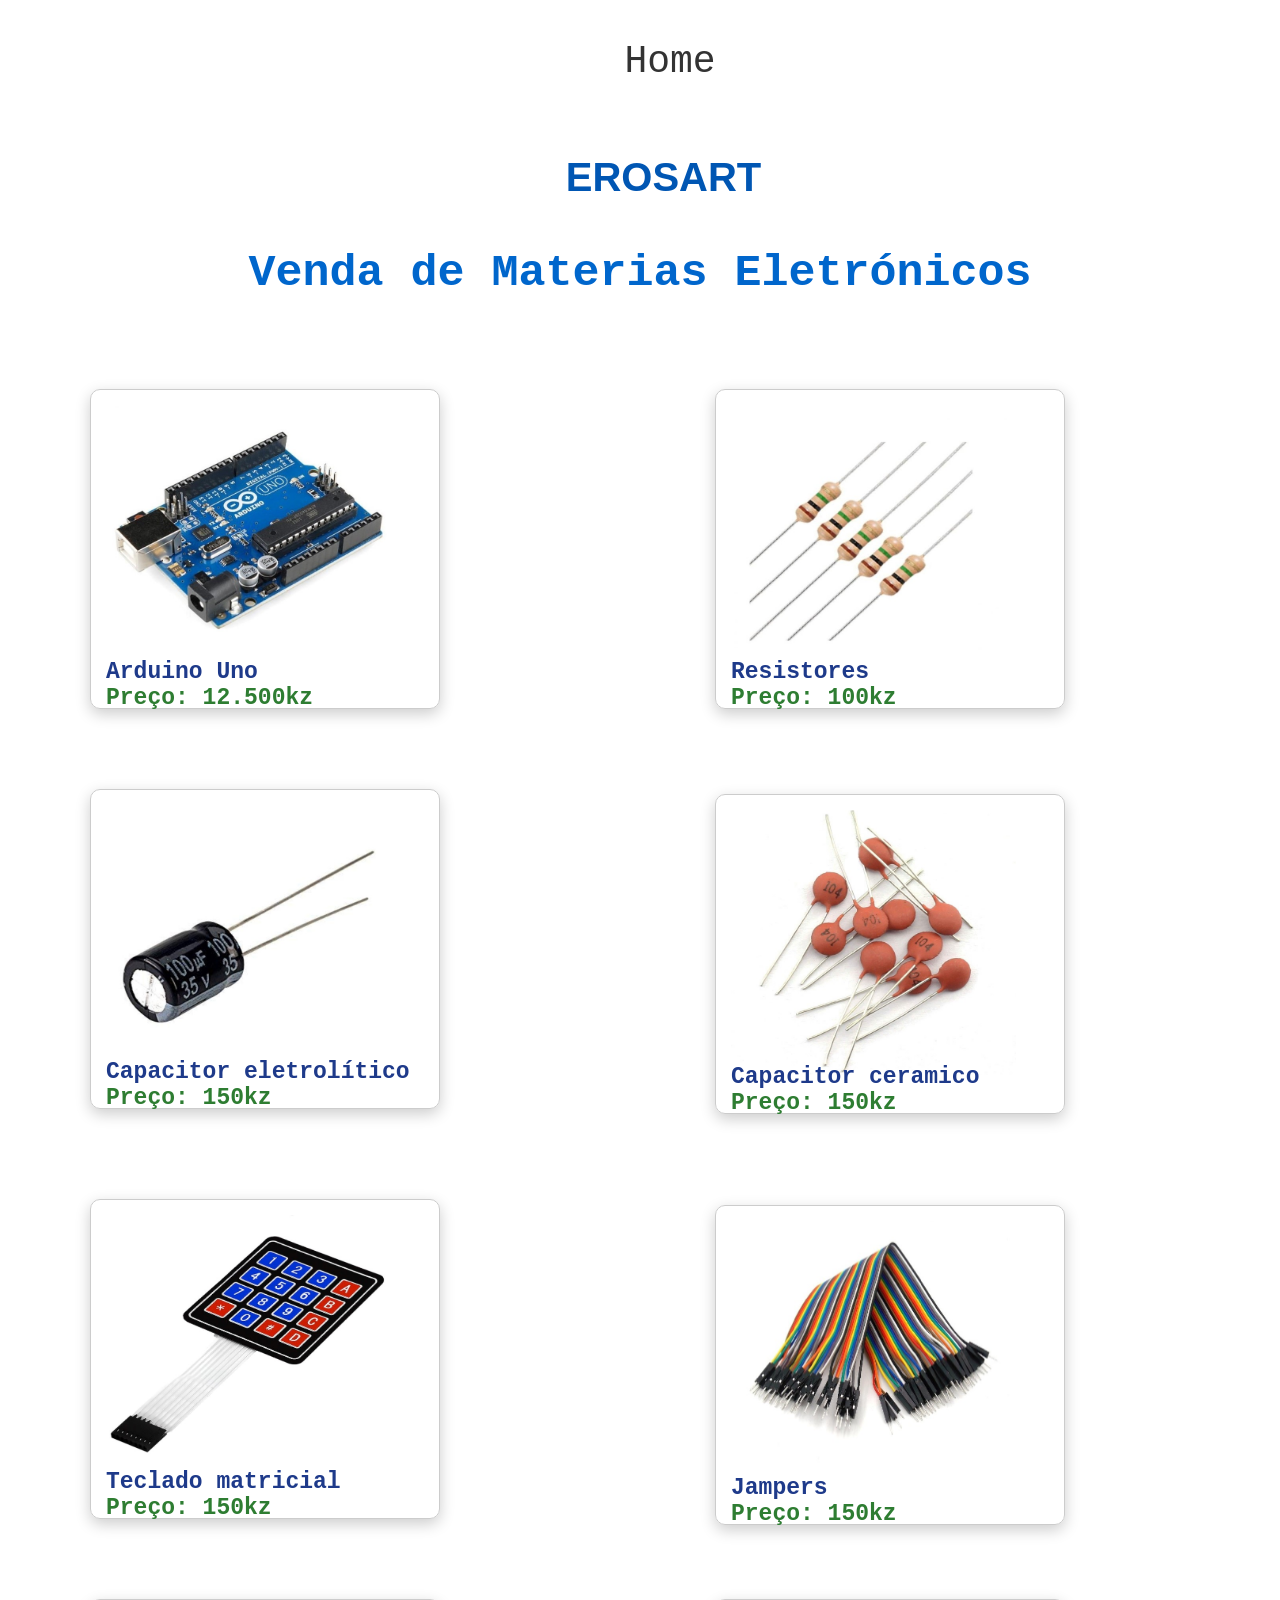
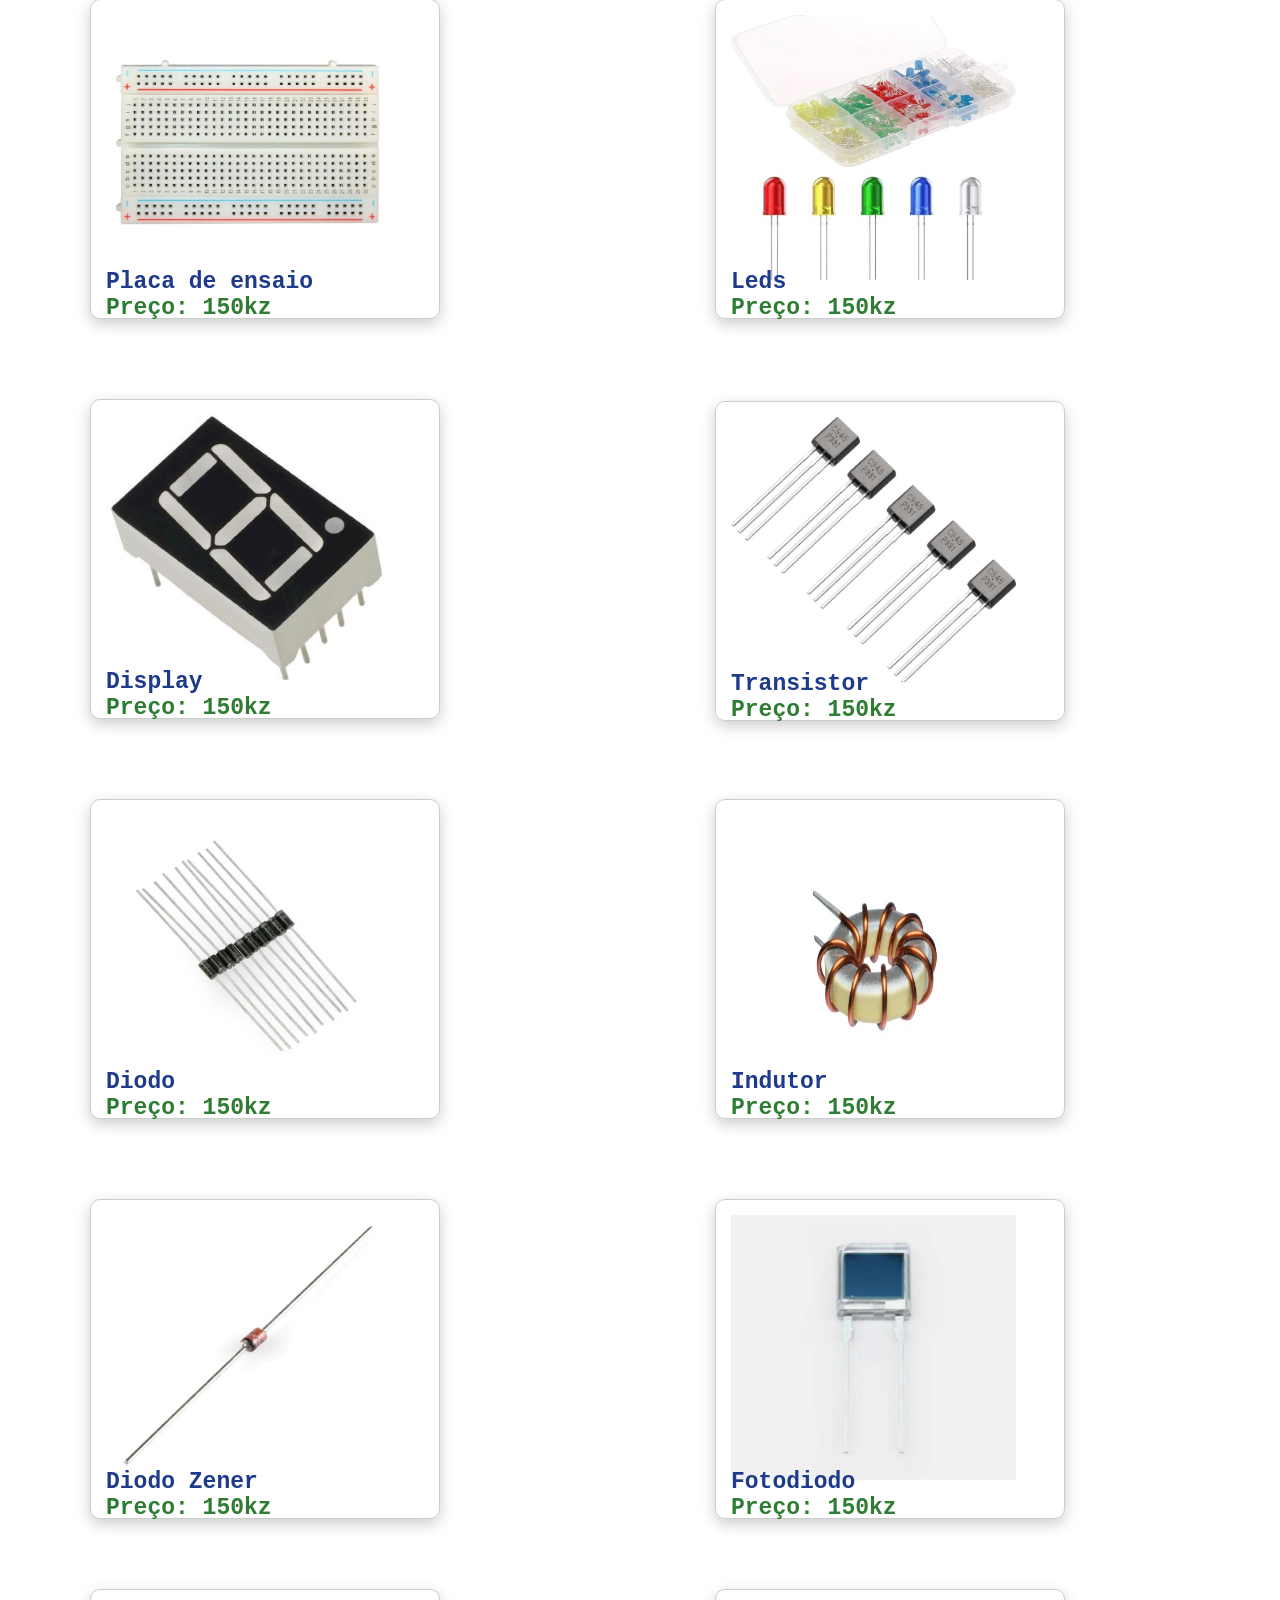
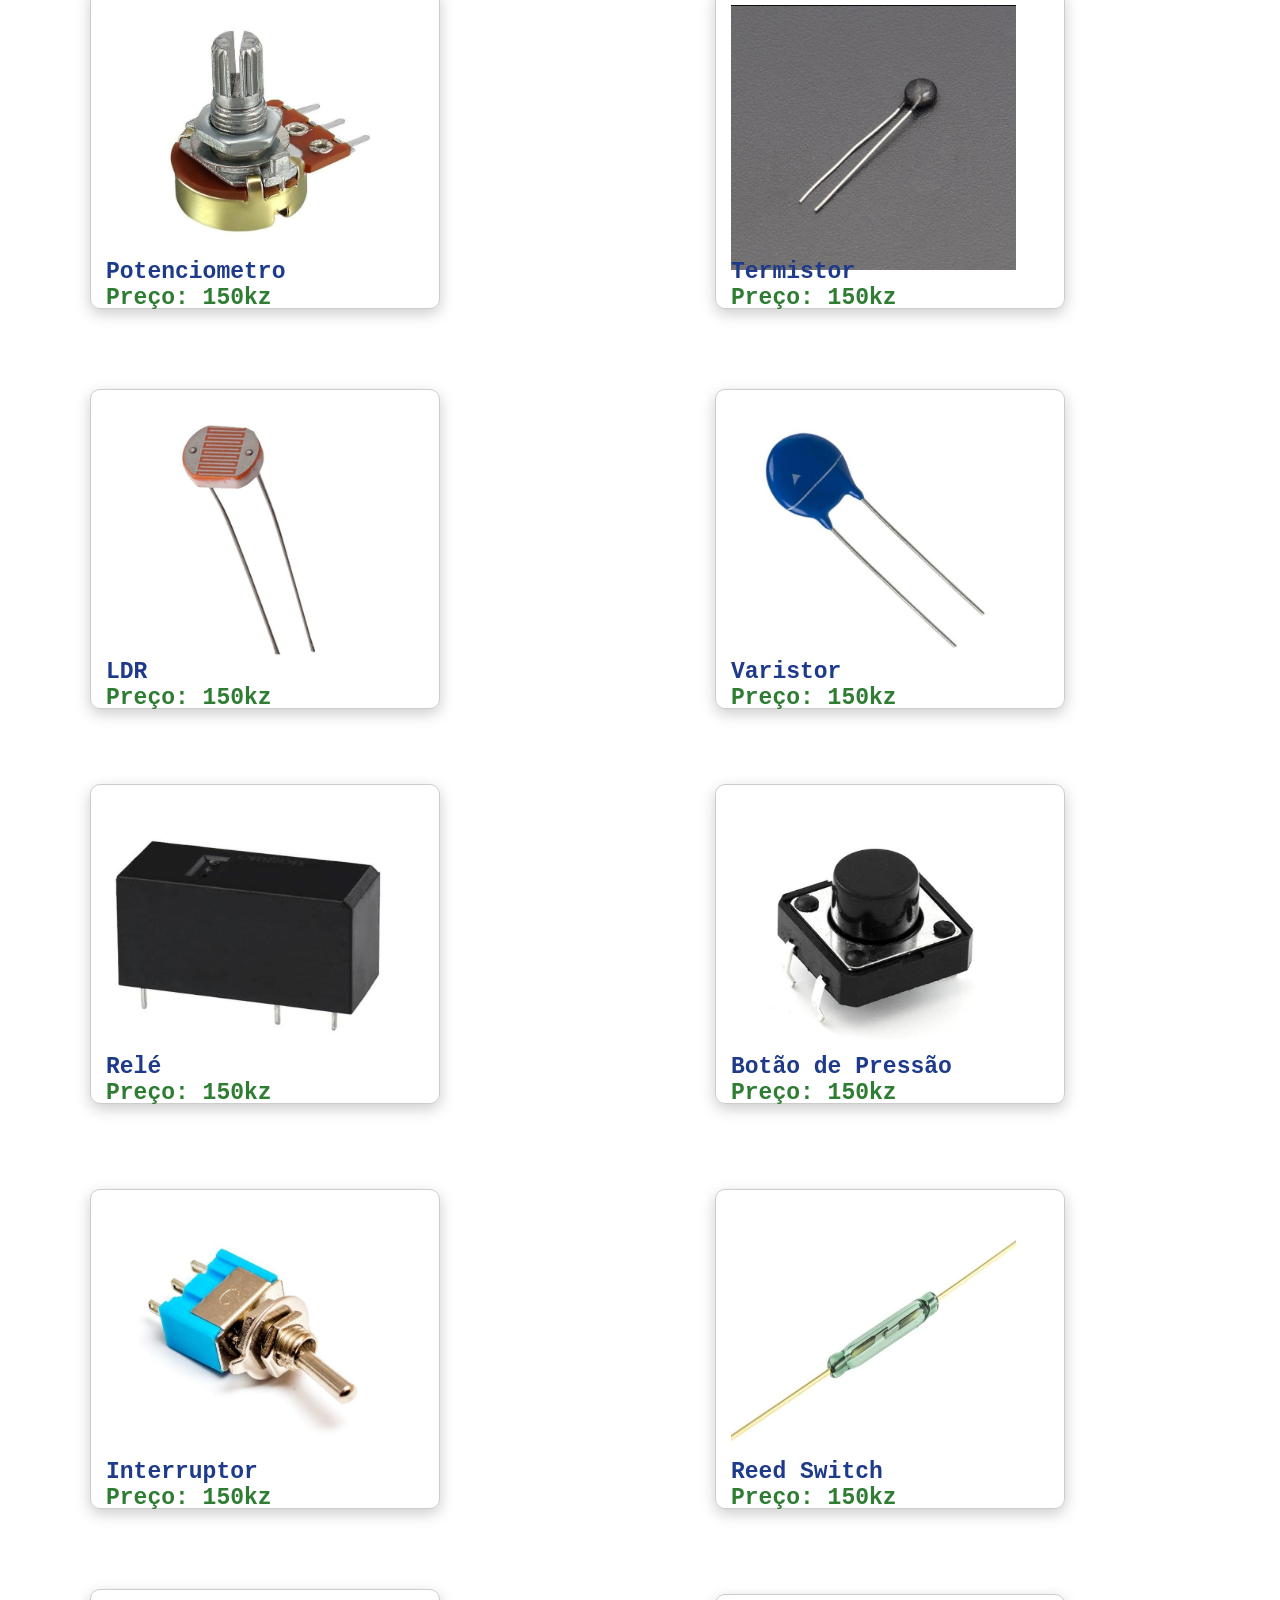
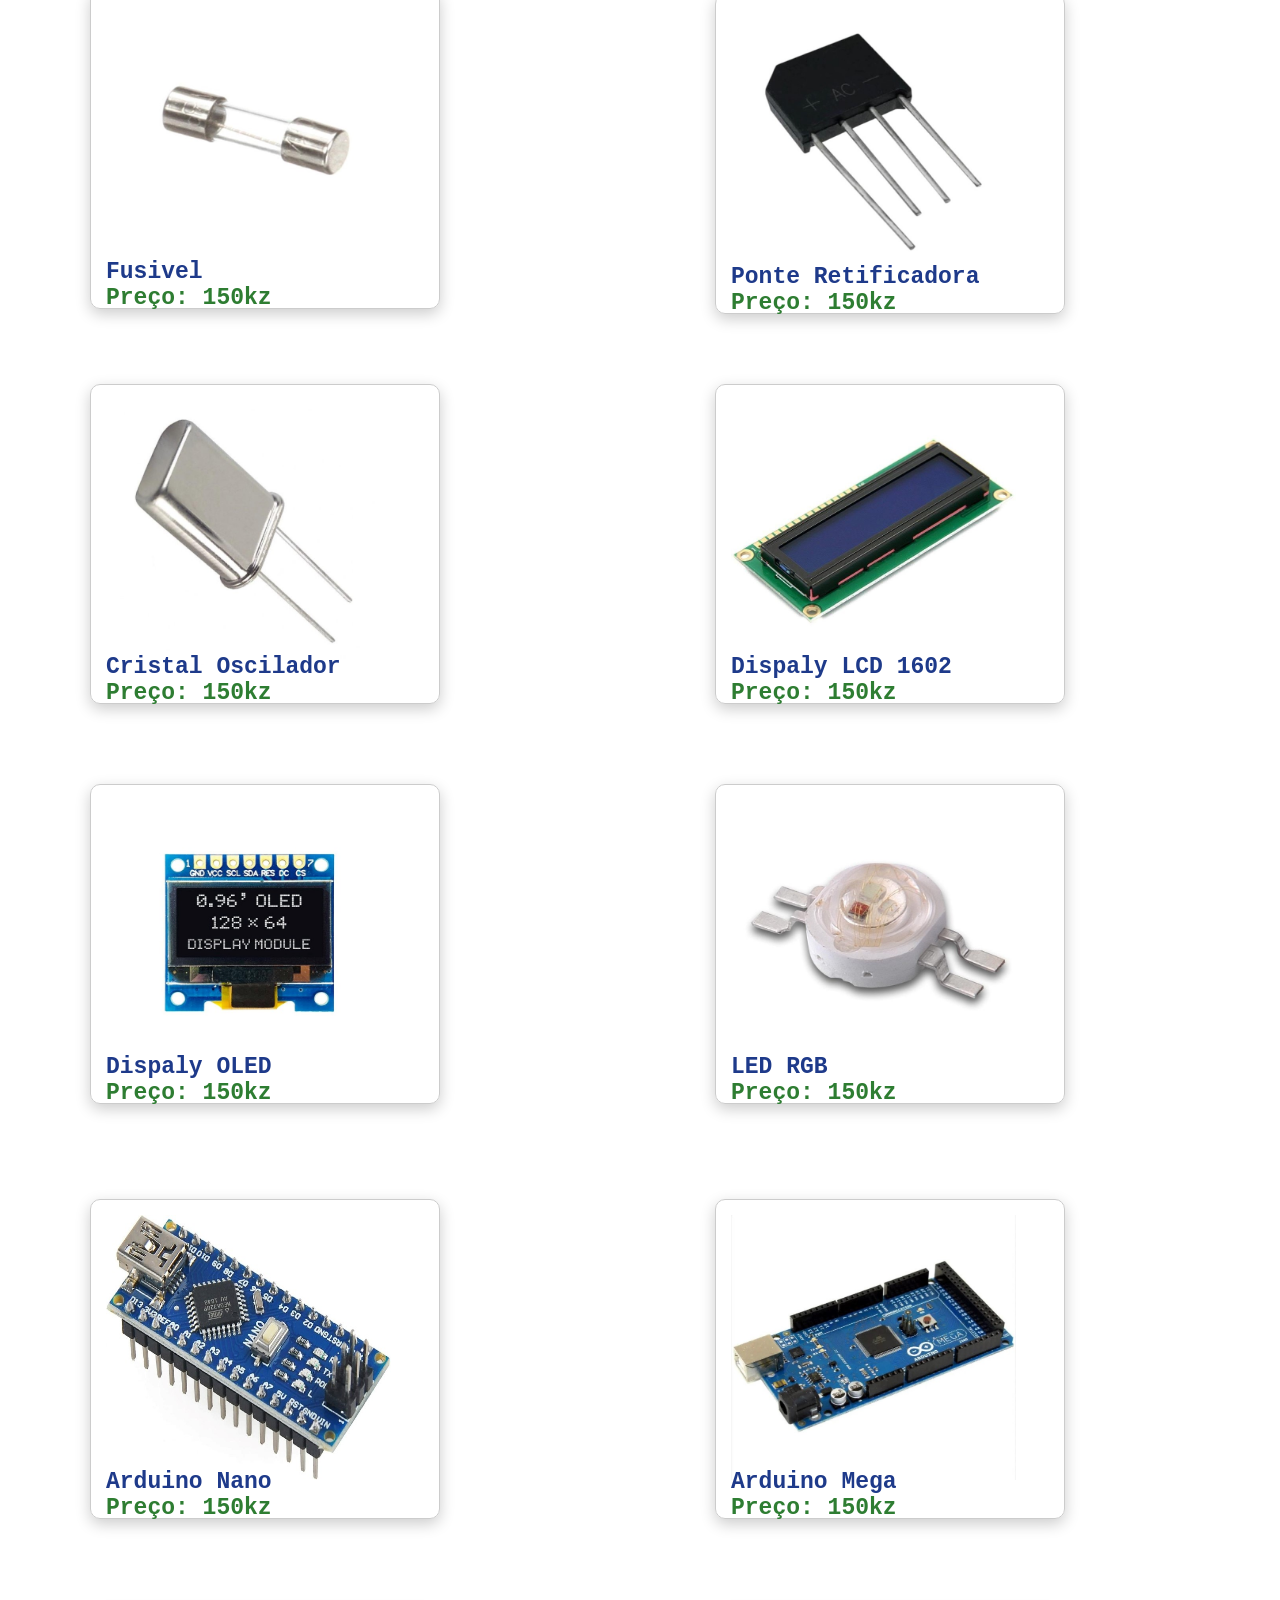
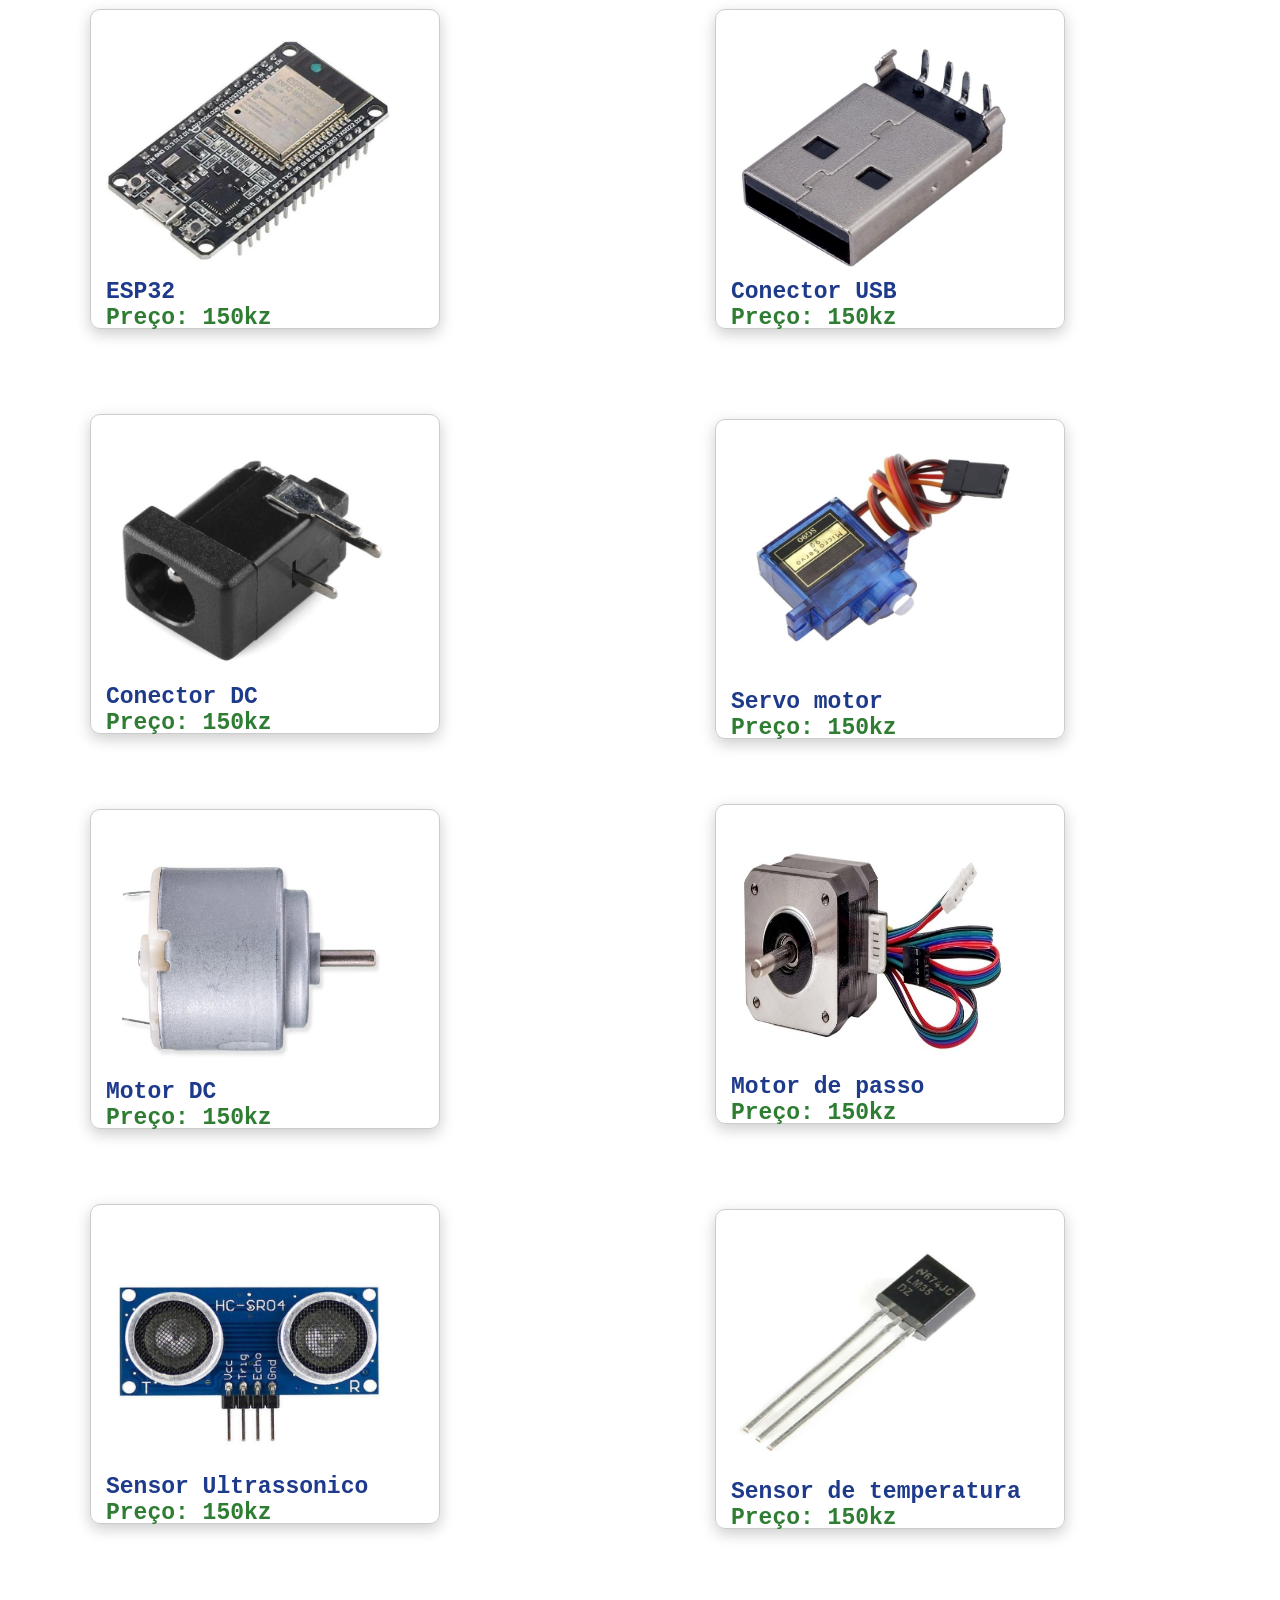
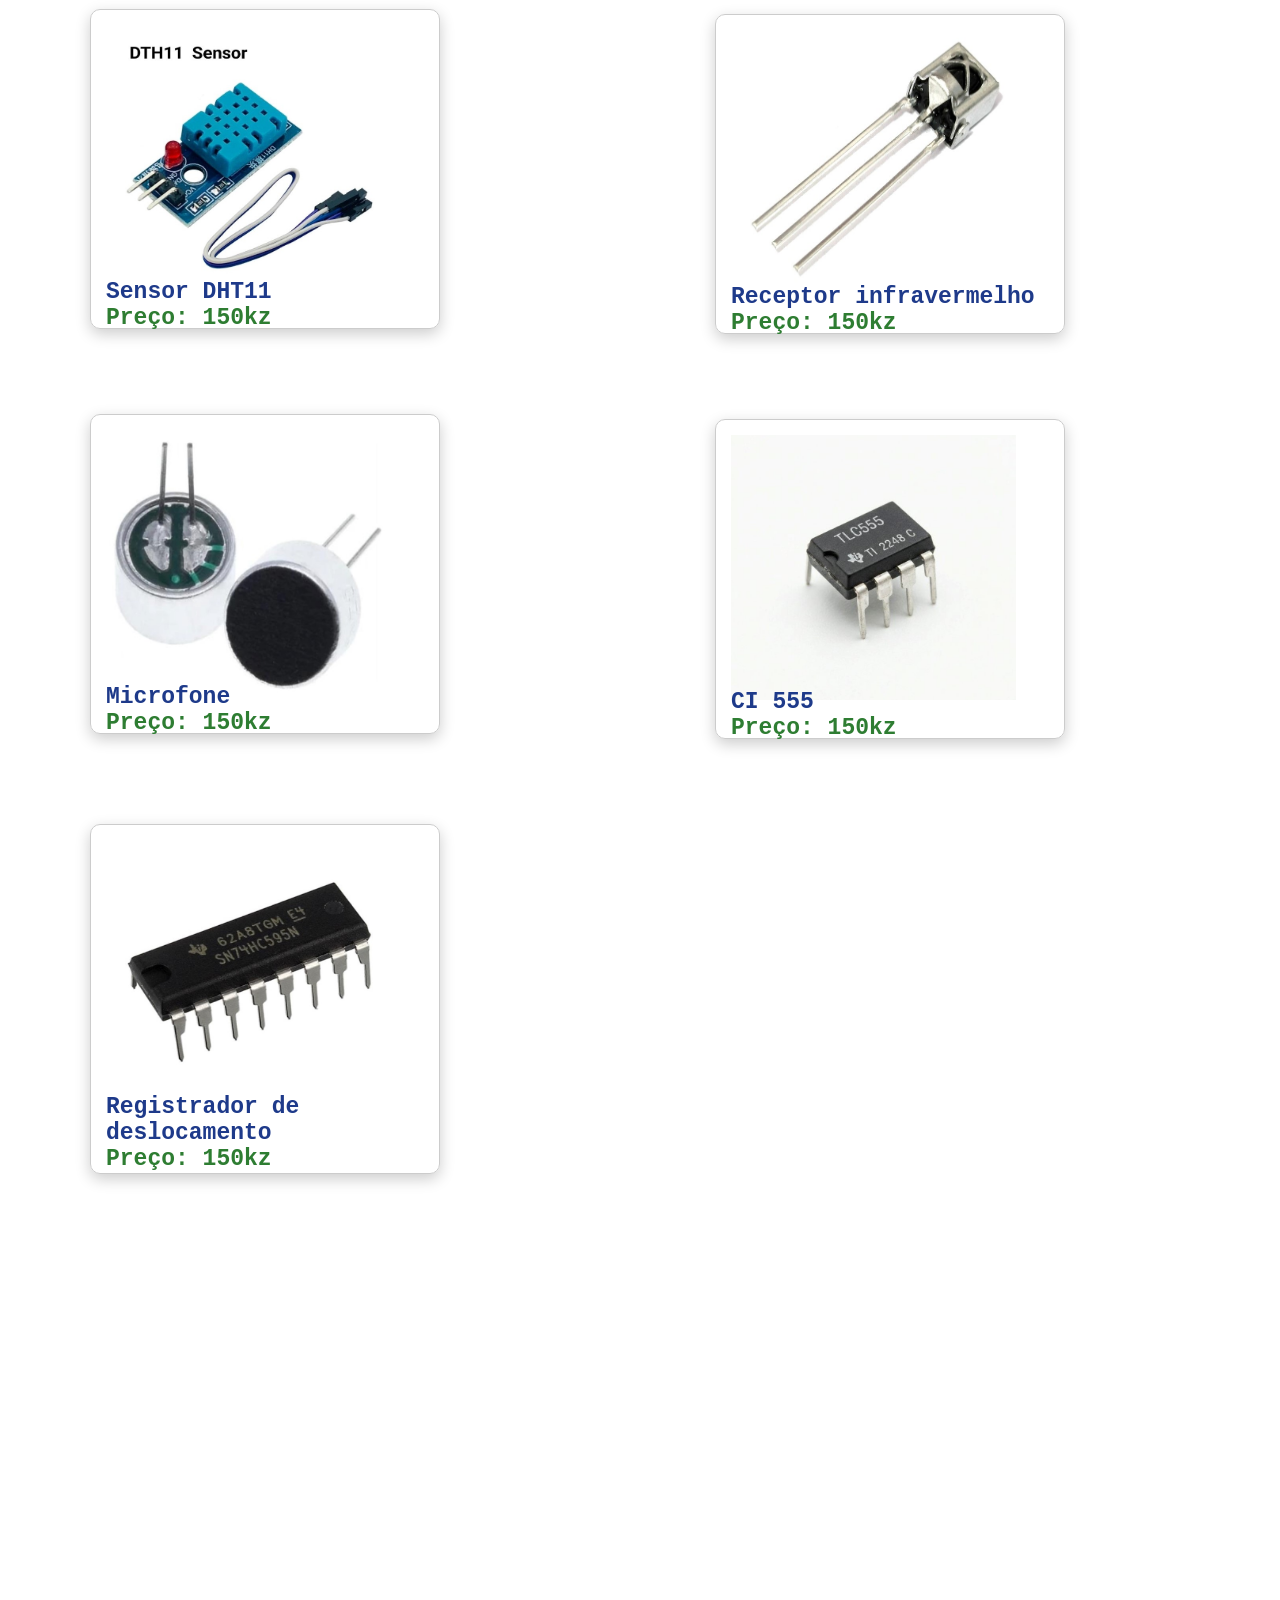
==== produtos.html @ 7e370833 "Add files via upload" ====
<!DOCTYPE html>
<html lang="pt">
<head>
    <meta charset="UTF-8">
    <meta name="nome" content="empresa Erosart">
    <link rel="stylesheet" href="style.css">
    <title>Erosart</title>
</head>

<body class="materias">

    <div class="navegador">
        <a href="index.html">Home</a>
    </div>
    
     <h3 class="empresa">EROSART</h3>

    <h3 class="representar">Venda de Materias Eletrónicos</h3>

<div class="card1">
    <img class="imagem1" src="arduino uno.jpg" alt="arduino">
    <h3 class="texto1">Arduino Uno</h3>
    <p>Preço: 12.500kz</p>
</div>

<div class="card2">
    <img class="imagem2" src="resistores.jpg" alt="arduino">
    <h3 class="texto2">Resistores</h3>
    <p>Preço: 100kz</p>
</div>

<div class="card3">
    <img class="imagem3" src="capacitor eletrolitico.jpg" alt="arduino">
    <h3 class="texto3">Capacitor eletrolítico</h3>
    <p>Preço: 150kz</p>
</div>

<div class="card4">
    <img class="imagem4" src="capacitor ceramico.jpg" alt="arduino">
    <h3 class="texto4">Capacitor ceramico</h3>
    <p>Preço: 150kz</p>
</div>

<div class="card5">
    <img class="imagem5" src="teclado.jpg" alt="teclado matricial">
    <h3 class="texto5">Teclado matricial</h3>
    <p>Preço: 150kz</p>
</div>

<div class="card6">
    <img class="imagem6" src="jampers.jpg" alt="Jampers">
    <h3 class="texto6">Jampers</h3>
    <p>Preço: 150kz</p>
</div>

<div class="card7">
    <img class="imagem7" src="placa de ensaio.jpg" alt="placa de ensaio">
    <h3 class="texto7">Placa de ensaio</h3>
    <p>Preço: 150kz</p>
</div>

<div class="card8">
    <img class="imagem8" src="leds.jpg" alt="leds">
    <h3 class="texto8">Leds</h3>
    <p>Preço: 150kz</p>
</div>

<div class="card9">
    <img class="imagem9" src="display.jpg" alt="display">
    <h3 class="texto9">Display</h3>
    <p>Preço: 150kz</p>
</div>

<div class="card10">
    <img class="imagem10" src="transistores.jpg" alt="transistor">
    <h3 class="texto10">Transistor</h3>
    <p>Preço: 150kz</p>
</div>

<div class="card11">
    <img class="imagem11" src="diodo.jpg" alt="diodo">
    <h3 class="texto11">Diodo</h3>
    <p>Preço: 150kz</p>
</div>

<div class="card12">
    <img class="imagem12" src="indutor.jpg" alt="indutor">
    <h3 class="texto12">Indutor</h3>
    <p>Preço: 150kz</p>
</div>

<div class="card13">
    <img class="imagem13" src="diodo zenner.jpg" alt="diodo zener">
    <h3 class="texto13">Diodo Zener</h3>
    <p>Preço: 150kz</p>
</div>

<div class="card14">
    <img class="imagem14" src="fotodiodo.jpg" alt="fotodiodo">
    <h3 class="texto14">Fotodiodo</h3>
    <p>Preço: 150kz</p>
</div>

<div class="card15">
    <img class="imagem15" src="potenciometro.jpg" alt="potenciometro">
    <h3 class="texto15">Potenciometro</h3>
    <p>Preço: 150kz</p>
</div>

<div class="card16">
    <img class="imagem16" src="termistor.jpg" alt="termistor">
    <h3 class="texto16">Termistor</h3>
    <p>Preço: 150kz</p>
</div>

<div class="card17">
    <img class="imagem17" src="ldr.jpg" alt="ldr">
    <h3 class="texto17">LDR</h3>
    <p>Preço: 150kz</p>
</div>

<div class="card18">
    <img class="imagem18" src="varistor.jpg" alt="varistor">
    <h3 class="texto18">Varistor</h3>
    <p>Preço: 150kz</p>
</div>

<div class="card19">
    <img class="imagem19" src="rele.jpg" alt="relé">
    <h3 class="texto19">Relé</h3>
    <p>Preço: 150kz</p>
</div>

<div class="card20">
    <img class="imagem20" src="botao.jpg" alt="botão de pressão">
    <h3 class="texto20">Botão de Pressão</h3>
    <p>Preço: 150kz</p>
</div>

<div class="card21">
    <img class="imagem21" src="interruptor.jpg" alt="interruptor">
    <h3 class="texto21">Interruptor</h3>
    <p>Preço: 150kz</p>
</div>

<div class="card22">
    <img class="imagem22" src="red swicth.jpg" alt="reed switch">
    <h3 class="texto22">Reed Switch</h3>
    <p>Preço: 150kz</p>
</div>

<div class="card23">
    <img class="imagem23" src="fusivel.jpg" alt="fusivel">
    <h3 class="texto23">Fusivel</h3>
    <p>Preço: 150kz</p>
</div>

<div class="card24">
    <img class="imagem24" src="ponte retificadora.jpg" alt="ponte retificadora">
    <h3 class="texto24">Ponte Retificadora</h3>
    <p>Preço: 150kz</p>
</div>

<div class="card25">
    <img class="imagem25" src="cristal oscilador.jpg" alt="cristal oscilador">
    <h3 class="texto25">Cristal Oscilador</h3>
    <p>Preço: 150kz</p>
</div>

<div class="card26">
    <img class="imagem26" src="display lcd.jpg" alt="display lcd 1602">
    <h3 class="texto26">Dispaly LCD 1602</h3>
    <p>Preço: 150kz</p>
</div>

<div class="card27">
    <img class="imagem27" src="display oled.jpg" alt="display oled">
    <h3 class="texto27">Dispaly OLED</h3>
    <p>Preço: 150kz</p>
</div>

<div class="card28">
    <img class="imagem28" src="leds rgb.jpg" alt="led rgb">
    <h3 class="texto28">LED RGB</h3>
    <p>Preço: 150kz</p>
</div>

<div class="card29">
    <img class="imagem29" src="arduino nano.jpg" alt="arduino nano">
    <h3 class="texto29">Arduino Nano</h3>
    <p>Preço: 150kz</p>
</div>

<div class="card30">
    <img class="imagem30" src="arduino mega.jpg" alt="arduino mega">
    <h3 class="texto30">Arduino Mega</h3>
    <p>Preço: 150kz</p>
</div>

<div class="card31">
    <img class="imagem31" src="esp32.jpg" alt="esp32">
    <h3 class="texto31">ESP32</h3>
    <p>Preço: 150kz</p>
</div>

<div class="card32">
    <img class="imagem32" src="conector usb.jpg" alt="conector usb">
    <h3 class="texto32">Conector USB</h3>
    <p>Preço: 150kz</p>
</div>

<div class="card33">
    <img class="imagem33" src="conector dc.jpg" alt="conector dc">
    <h3 class="texto33">Conector DC</h3>
    <p>Preço: 150kz</p>
</div>

<div class="card34">
    <img class="imagem34" src="servo motor.jpg" alt="servo motor">
    <h3 class="texto34">Servo motor</h3>
    <p>Preço: 150kz</p>
</div>

<div class="card35">
    <img class="imagem35" src="motor dc.jpg" alt="motor dc">
    <h3 class="texto35">Motor DC</h3>
    <p>Preço: 150kz</p>
</div>

<div class="card36">
    <img class="imagem36" src="motor de passo.jpg" alt="motor de passo">
    <h3 class="texto36">Motor de passo</h3>
    <p>Preço: 150kz</p>
</div>

<div class="card37">
    <img class="imagem37" src="sensor ultrasonico.jpg" alt="sensor ultrassonico">
    <h3 class="texto37">Sensor Ultrassonico</h3>
    <p>Preço: 150kz</p>
</div>

<div class="card38">
    <img class="imagem38" src="sensor de temperatura.jpg" alt="sensor de temperatura">
    <h3 class="texto38">Sensor de temperatura</h3>
    <p>Preço: 150kz</p>
</div>

<div class="card39">
    <img class="imagem39" src="sensor dht11.jpg" alt="sensor dht11">
    <h3 class="texto39">Sensor DHT11</h3>
    <p>Preço: 150kz</p>
</div>

<div class="card40">
    <img class="imagem40" src="infravermelho.jpg" alt="receptor infravermelho">
    <h3 class="texto40">Receptor infravermelho</h3>
    <p>Preço: 150kz</p>
</div>

<div class="card41">
    <img class="imagem41" src="microfone.jpg" alt="microfone">
    <h3 class="texto41">Microfone</h3>
    <p>Preço: 150kz</p>
</div>

<div class="card42">
    <img class="imagem42" src="ci 555.jpg" alt="ci 555">
    <h3 class="texto42">CI 555</h3>
    <p>Preço: 150kz</p>
</div>

<div class="card43">
    <img class="imagem43" src="registrador de deslocamento.jpg" alt="registador">
    <h3 class="texto43">Registrador de deslocamento</h3>
    <p>Preço: 150kz</p>
</div>

</body>
</html>
---- style.css ----
*{
    margin: 0;
    padding: 0;
    box-sizing: border-box;
    font-family: monospace;
}

.primeiro{
    width: 100%;
    min-height: 100vh;
    overflow-x: hidden;
    background: linear-gradient(to bottom, #ffffff, #e6f5ff);
}

.imagem{
    width: 80%;
    display: block;
    max-width: 80%;
    height: auto;
    padding-bottom: 10px;
    margin: 0 auto;
}

.navegador{
    width: 100%;
    position: static;
    text-align: center;
    font-size: 50px;
    margin: 30px;
    cursor: pointer;
    padding-bottom: 20px;
    padding-left: -5px;
}

.formulario{
    box-shadow: 0 8px 25px rgba(0, 0, 0, .3);
}

.formulario{
    position: relative;
    left: auto;
    bottom: auto;
    width: 80%;
    max-width: none;
    height: 1100px;
    min-height: 0;
    margin: 50px auto 50px;
    padding: 20px 15px;
    border: 1px solid #999;
    background: #23d7ff;
    border-radius: 20px;
}

.container{
    width: 100%;
    position: relative;
    margin: 20px 0;
    padding: 0px;
}

.container input{
    width: 588px;
    max-width: 100%;
    height: 115px;
    border-radius: 30px;
    border: 1px solid #999;
    background-color: #eaf8ff;
    cursor: pointer;
    font-size: 30px;
    margin-bottom: 25px;
    padding-left: 10px;
}

input:focus{
    outline: none;
    border: 2px solid royalblue;
}

.container label{
    position: absolute;
    left: 50px;
    top: 20px;
    transform: translateY(-50%);
    transition: 0.3s;
    font-size: 16px;
    pointer-events: none;
    font-weight: bold;
}


.container input:focus + label,
.container input:valid + label{
    transform: translateY(0);
    top: -28px;
    left: 20px;
    color: blue;
    font-size: 30px;
}

.navegador a{
    position: static;
    margin: 3px;
    font-size: 38px;
    text-decoration: none;
    color: #333;
    transition: .3s;
}

.navegador a:hover{
    color: #007bff;
    border-bottom: 3px solid #007bff;
}

.rodape{
    position: relative;
    text-align: center;
    margin: 100px;
    font-size: 25px;
}

.representar{
    position: relative;
    font-size: 45px;
    margin: 20px;
    color: #0066cc;
    font-weight: bold;
    text-align: center;
    
}

button{
    margin: auto;
    display: block;
    width: 200px;
    height: 74px;
    font-size: 18px;
    color: white;
    border-radius: 20px;
    border: 1px solid #999;
    background-color: blue;
}

.empresa{
    position: relative;
    padding: 18px;
    margin: 30px;
    font-size: 40px;
    text-align: center;
    color: #0056b3;
    font-weight: bold;
    font-family: Arial, Helvetica, sans-serif;
    padding-left: 65px;
}

h2{
    color: black;
    font-family: monospace;
    font-size: 35px;
    margin: 25px;
}


.card1{
    position: relative;
    width: 350px;
    height: 320px;
    border: 1px solid #ccc;
    border-radius: 10px;
    box-shadow: 0 5px 15px rgba(0, 0, 0, 0.2);
    padding: 15px;
    margin: 90px;
}

.card1 img {
    width: 285px;
    height: 265px;
}

.card1 h3{
    margin-top: -15px;
    color: #1e3a8a;
    font-size: 23px;
}

.card1 p{
    color: #2e7d32;
    font-weight: bold;
    font-size: 23px;
}

.card2{
    position: relative;
    width: 350px;
    height: 320px;
    border: 1px solid #ccc;
    border-radius: 10px;
    box-shadow: 0 5px 15px rgba(0, 0, 0, 0.2);
    left: 250px;
    padding: 15px;
    margin: auto;
    bottom: 410px;
}

.card2 img {
    width: 285px;
    height: 265px;
}

.card2 h3{
    margin-top: -15px;
    color: #1e3a8a;
    font-size: 23px;
}

.card2 p{
    color: #2e7d32;
    font-weight: bold;
    font-size: 23px;
}

.card3{
    position: relative;
    width: 350px;
    height: 320px;
    border: 1px solid #ccc;
    border-radius: 10px;
    box-shadow: 0 5px 15px rgba(0, 0, 0, 0.2);
    padding: 15px;
    margin: 90px;
    top: -420px;
}

.card3 img {
    width: 285px;
    height: 265px;
}
.card3 h3{
    margin-top: -15px;
    color: #1e3a8a;
    font-size: 23px;
}

.card3 p{
    color: #2e7d32;
    font-weight: bold;
    font-size: 23px;
}

.card4{
    position: relative;
    width: 350px;
    height: 320px;
    border: 1px solid #ccc;
    border-radius: 10px;
    box-shadow: 0 5px 15px rgba(0, 0, 0, 0.2);
    left: 250px;
    padding: 15px;
    margin: auto;
    bottom: 825px;
}

.card4 img {
    width: 285px;
    height: 265px;
}

.card4 h3{
    margin-top: -15px;
    color: #1e3a8a;
    font-size: 23px;
}

.card4 p{
    color: #2e7d32;
    font-weight: bold;
    font-size: 23px;
}

.card5{
    position: relative;
    width: 350px;
    height: 320px;
    border: 1px solid #ccc;
    border-radius: 10px;
    box-shadow: 0 5px 15px rgba(0, 0, 0, 0.2);
    padding: 15px;
    margin: 90px;
    top: -830px;
}

.card5 img {
    width: 285px;
    height: 265px;
}

.card5 h3{
    margin-top: -15px;
    color: #1e3a8a;
    font-size: 23px;
}

.card5 p{
    color: #2e7d32;
    font-weight: bold;
    font-size: 23px;
}

.card6{
    position: relative;
    width: 350px;
    height: 320px;
    border: 1px solid #ccc;
    border-radius: 10px;
    box-shadow: 0 5px 15px rgba(0, 0, 0, 0.2);
    left: 250px;
    padding: 15px;
    margin: auto;
    bottom: 1234px;
}

.card6 img {
    width: 285px;
    height: 265px;
}

.card6 h3{
    margin-top: -15px;
    color: #1e3a8a;
    font-size: 23px;
}

.card6 p{
    color: #2e7d32;
    font-weight: bold;
    font-size: 23px;
}

.card7{
    position: relative;
    width: 350px;
    height: 320px;
    border: 1px solid #ccc;
    border-radius: 10px;
    box-shadow: 0 5px 15px rgba(0, 0, 0, 0.2);
    padding: 15px;
    margin: 90px;
    top: -1250px;
}

.card7 img {
    width: 285px;
    height: 265px;
}

.card7 h3{
    margin-top: -15px;
    color: #1e3a8a;
    font-size: 23px;
}

.card7 p{
    color: #2e7d32;
    font-weight: bold;
    font-size: 23px;
}

.card8{
    position: relative;
    width: 350px;
    height: 320px;
    border: 1px solid #ccc;
    border-radius: 10px;
    box-shadow: 0 5px 15px rgba(0, 0, 0, 0.2);
    left: 250px;
    padding: 15px;
    margin: auto;
    bottom: 1660px;
}

.card8 img {
    width: 285px;
    height: 265px;
}

.card8 h3{
    margin-top: -15px;
    color: #1e3a8a;
    font-size: 23px;
}

.card8 p{
    color: #2e7d32;
    font-weight: bold;
    font-size: 23px;
}

.card9{
    position: relative;
    width: 350px;
    height: 320px;
    border: 1px solid #ccc;
    border-radius: 10px;
    box-shadow: 0 5px 15px rgba(0, 0, 0, 0.2);
    padding: 15px;
    margin: 90px;
    top: -1670px;
}

.card9 img {
    width: 285px;
    height: 265px;
}

.card9 h3{
    margin-top: -15px;
    color: #1e3a8a;
    font-size: 23px;
}

.card9 p{
    color: #2e7d32;
    font-weight: bold;
    font-size: 23px;
}

.card10{
    position: relative;
    width: 350px;
    height: 320px;
    border: 1px solid #ccc;
    border-radius: 10px;
    box-shadow: 0 5px 15px rgba(0, 0, 0, 0.2);
    left: 250px;
    padding: 15px;
    margin: auto;
    bottom: 2078px;
}

.card10 img {
    width: 285px;
    height: 265px;
}

.card10 h3{
    margin-top: -15px;
    color: #1e3a8a;
    font-size: 23px;
}

.card10 p{
    color: #2e7d32;
    font-weight: bold;
    font-size: 23px;
}

.card11{
    position: relative;
    width: 350px;
    height: 320px;
    border: 1px solid #ccc;
    border-radius: 10px;
    box-shadow: 0 5px 15px rgba(0, 0, 0, 0.2);
    padding: 15px;
    margin: 90px;
    top: -2090px;
}

.card11 img {
    width: 285px;
    height: 265px;
}

.card11 h3{
    margin-top: -15px;
    color: #1e3a8a;
    font-size: 23px;
}

.card11 p{
    color: #2e7d32;
    font-weight: bold;
    font-size: 23px;
}

.card12{
    position: relative;
    width: 350px;
    height: 320px;
    border: 1px solid #ccc;
    border-radius: 10px;
    box-shadow: 0 5px 15px rgba(0, 0, 0, 0.2);
    left: 250px;
    padding: 15px;
    margin: auto;
    bottom: 2500px;
}

.card12 img {
    width: 285px;
    height: 265px;
}

.card12 h3{
    margin-top: -15px;
    color: #1e3a8a;
    font-size: 23px;
}

.card12 p{
    color: #2e7d32;
    font-weight: bold;
    font-size: 23px;
}

.card13{
    position: relative;
    width: 350px;
    height: 320px;
    border: 1px solid #ccc;
    border-radius: 10px;
    box-shadow: 0 5px 15px rgba(0, 0, 0, 0.2);
    padding: 15px;
    margin: 90px;
    top: -2510px;
}

.card13 img {
    width: 285px;
    height: 265px;
}

.card13 h3{
    margin-top: -15px;
    color: #1e3a8a;
    font-size: 23px;
}

.card13 p{
    color: #2e7d32;
    font-weight: bold;
    font-size: 23px;
}

.card14{
    position: relative;
    width: 350px;
    height: 320px;
    border: 1px solid #ccc;
    border-radius: 10px;
    box-shadow: 0 5px 15px rgba(0, 0, 0, 0.2);
    left: 250px;
    padding: 15px;
    margin: auto;
    bottom: 2920px;
}

.card14 img {
    width: 285px;
    height: 265px;
}

.card14 h3{
    margin-top: -15px;
    color: #1e3a8a;
    font-size: 23px;
}

.card14 p{
    color: #2e7d32;
    font-weight: bold;
    font-size: 23px;
}

.card15{
    position: relative;
    width: 350px;
    height: 320px;
    border: 1px solid #ccc;
    border-radius: 10px;
    box-shadow: 0 5px 15px rgba(0, 0, 0, 0.2);
    padding: 15px;
    margin: 90px;
    top: -2940px;
}

.card15 img {
    width: 285px;
    height: 265px;
}

.card15 h3{
    margin-top: -15px;
    color: #1e3a8a;
    font-size: 23px;
}

.card15 p{
    color: #2e7d32;
    font-weight: bold;
    font-size: 23px;
}

.card16{
    position: relative;
    width: 350px;
    height: 320px;
    border: 1px solid #ccc;
    border-radius: 10px;
    box-shadow: 0 5px 15px rgba(0, 0, 0, 0.2);
    left: 250px;
    padding: 15px;
    margin: auto;
    bottom: 3350px;
}

.card16 img {
    width: 285px;
    height: 265px;
}

.card16 h3{
    margin-top: -15px;
    color: #1e3a8a;
    font-size: 23px;
}

.card16 p{
    color: #2e7d32;
    font-weight: bold;
    font-size: 23px;
}

.card17{
    position: relative;
    width: 350px;
    height: 320px;
    border: 1px solid #ccc;
    border-radius: 10px;
    box-shadow: 0 5px 15px rgba(0, 0, 0, 0.2);
    padding: 15px;
    margin: 90px;
    top: -3360px;
}

.card17 img {
    width: 285px;
    height: 265px;
}

.card17 h3{
    margin-top: -15px;
    color: #1e3a8a;
    font-size: 23px;
}

.card17 p{
    color: #2e7d32;
    font-weight: bold;
    font-size: 23px;
}

.card18{
    position: relative;
    width: 350px;
    height: 320px;
    border: 1px solid #ccc;
    border-radius: 10px;
    box-shadow: 0 5px 15px rgba(0, 0, 0, 0.2);
    left: 250px;
    padding: 15px;
    margin: auto;
    bottom: 3770px;
}

.card18 img {
    width: 285px;
    height: 265px;
}

.card18 h3{
    margin-top: -15px;
    color: #1e3a8a;
    font-size: 23px;
}

.card18 p{
    color: #2e7d32;
    font-weight: bold;
    font-size: 23px;
}

.card19{
    position: relative;
    width: 350px;
    height: 320px;
    border: 1px solid #ccc;
    border-radius: 10px;
    box-shadow: 0 5px 15px rgba(0, 0, 0, 0.2);
    padding: 15px;
    margin: 90px;
    bottom: 3785px;
}

.card19 img {
    width: 285px;
    height: 265px;
}

.card19 h3{
    margin-top: -15px;
    color: #1e3a8a;
    font-size: 23px;
}

.card19 p{
    color: #2e7d32;
    font-weight: bold;
    font-size: 23px;
}

.card20{
    position: relative;
    width: 350px;
    height: 320px;
    border: 1px solid #ccc;
    border-radius: 10px;
    box-shadow: 0 5px 15px rgba(0, 0, 0, 0.2);
    left: 250px;
    padding: 15px;
    margin: auto;
    bottom: 4195px;
}

.card20 img {
    width: 285px;
    height: 265px;
}

.card20 h3{
    margin-top: -15px;
    color: #1e3a8a;
    font-size: 23px;
}

.card20 p{
    color: #2e7d32;
    font-weight: bold;
    font-size: 23px;
}

.card21{
    position: relative;
    width: 350px;
    height: 320px;
    border: 1px solid #ccc;
    border-radius: 10px;
    box-shadow: 0 5px 15px rgba(0, 0, 0, 0.2);
    padding: 15px;
    margin: 90px;
    bottom: 4200px;
}

.card21 img {
    width: 285px;
    height: 265px;
}

.card21 h3{
    margin-top: -15px;
    color: #1e3a8a;
    font-size: 23px;
}

.card21 p{
    color: #2e7d32;
    font-weight: bold;
    font-size: 23px;
}

.card22{
    position: relative;
    width: 350px;
    height: 320px;
    border: 1px solid #ccc;
    border-radius: 10px;
    box-shadow: 0 5px 15px rgba(0, 0, 0, 0.2);
    left: 250px;
    padding: 15px;
    margin: auto;
    bottom: 4610px;
}

.card22 img {
    width: 285px;
    height: 265px;
}

.card22 h3{
    margin-top: -15px;
    color: #1e3a8a;
    font-size: 23px;
}

.card22 p{
    color: #2e7d32;
    font-weight: bold;
    font-size: 23px;
}

.card23{
    position: relative;
    width: 350px;
    height: 320px;
    border: 1px solid #ccc;
    border-radius: 10px;
    box-shadow: 0 5px 15px rgba(0, 0, 0, 0.2);
    padding: 15px;
    margin: 90px;
    bottom: 4620px;
}

.card23 img {
    width: 285px;
    height: 265px;
}

.card23 h3{
    margin-top: -15px;
    color: #1e3a8a;
    font-size: 23px;
}

.card23 p{
    color: #2e7d32;
    font-weight: bold;
    font-size: 23px;
}

.card24{
    position: relative;
    width: 350px;
    height: 320px;
    border: 1px solid #ccc;
    border-radius: 10px;
    box-shadow: 0 5px 15px rgba(0, 0, 0, 0.2);
    left: 250px;
    padding: 15px;
    margin: auto;
    bottom: 5025px;
}

.card24 img {
    width: 285px;
    height: 265px;
}

.card24 h3{
    margin-top: -15px;
    color: #1e3a8a;
    font-size: 23px;
}

.card24 p{
    color: #2e7d32;
    font-weight: bold;
    font-size: 23px;
}

.card25{
    position: relative;
    width: 350px;
    height: 320px;
    border: 1px solid #ccc;
    border-radius: 10px;
    box-shadow: 0 5px 15px rgba(0, 0, 0, 0.2);
    padding: 15px;
    margin: 90px;
    bottom: 5045px;
}

.card25 img {
    width: 285px;
    height: 265px;
}

.card25 h3{
    margin-top: -15px;
    color: #1e3a8a;
    font-size: 23px;
}

.card25 p{
    color: #2e7d32;
    font-weight: bold;
    font-size: 23px;
}

.card26{
    position: relative;
    width: 350px;
    height: 320px;
    border: 1px solid #ccc;
    border-radius: 10px;
    box-shadow: 0 5px 15px rgba(0, 0, 0, 0.2);
    left: 250px;
    padding: 15px;
    margin: auto;
    bottom: 5455px;
}

.card26 img {
    width: 285px;
    height: 265px;
}

.card26 h3{
    margin-top: -15px;
    color: #1e3a8a;
    font-size: 23px;
}

.card26 p{
    color: #2e7d32;
    font-weight: bold;
    font-size: 23px;
}

.card27{
    position: relative;
    width: 350px;
    height: 320px;
    border: 1px solid #ccc;
    border-radius: 10px;
    box-shadow: 0 5px 15px rgba(0, 0, 0, 0.2);
    padding: 15px;
    margin: 90px;
    bottom: 5465px;

}

.card27 img {
    width: 285px;
    height: 265px;
}

.card27 h3{
    margin-top: -15px;
    color: #1e3a8a;
    font-size: 23px;
}

.card27 p{
    color: #2e7d32;
    font-weight: bold;
    font-size: 23px;
}

.card28{
    position: relative;
    width: 350px;
    height: 320px;
    border: 1px solid #ccc;
    border-radius: 10px;
    box-shadow: 0 5px 15px rgba(0, 0, 0, 0.2);
    left: 250px;
    padding: 15px;
    margin: auto;
    bottom: 5875px;
}

.card28 img {
    width: 285px;
    height: 265px;
}

.card28 h3{
    margin-top: -15px;
    color: #1e3a8a;
    font-size: 23px;
}

.card28 p{
    color: #2e7d32;
    font-weight: bold;
    font-size: 23px;
}

.card29{
    position: relative;
    width: 350px;
    height: 320px;
    border: 1px solid #ccc;
    border-radius: 10px;
    box-shadow: 0 5px 15px rgba(0, 0, 0, 0.2);
    padding: 15px;
    margin: 90px;
    bottom: 5870px;
}

.card29 img {
    width: 285px;
    height: 265px;
}

.card29 h3{
    margin-top: -15px;
    color: #1e3a8a;
    font-size: 23px;
}

.card29 p{
    color: #2e7d32;
    font-weight: bold;
    font-size: 23px;
}

.card30{
    position: relative;
    width: 350px;
    height: 320px;
    border: 1px solid #ccc;
    border-radius: 10px;
    box-shadow: 0 5px 15px rgba(0, 0, 0, 0.2);
    left: 250px;
    padding: 15px;
    margin: auto;
    bottom: 6280px;
}

.card30 img {
    width: 285px;
    height: 265px;
}

.card30 h3{
    margin-top: -15px;
    color: #1e3a8a;
    font-size: 23px;
}

.card30 p{
    color: #2e7d32;
    font-weight: bold;
    font-size: 23px;
}

.card31{
    position: relative;
    width: 350px;
    height: 320px;
    border: 1px solid #ccc;
    border-radius: 10px;
    box-shadow: 0 5px 15px rgba(0, 0, 0, 0.2);
    padding: 15px;
    margin: 90px;
    bottom: 6280px;
}

.card31 img {
    width: 285px;
    height: 265px;
}

.card31 h3{
    margin-top: -15px;
    color: #1e3a8a;
    font-size: 23px;
}

.card31 p{
    color: #2e7d32;
    font-weight: bold;
    font-size: 23px;
}

.card32{
    position: relative;
    width: 350px;
    height: 320px;
    border: 1px solid #ccc;
    border-radius: 10px;
    box-shadow: 0 5px 15px rgba(0, 0, 0, 0.2);
    left: 250px;
    padding: 15px;
    margin: auto;
    bottom: 6690px;
}

.card32 img {
    width: 285px;
    height: 265px;
}

.card32 h3{
    margin-top: -15px;
    color: #1e3a8a;
    font-size: 23px;
}

.card32 p{
    color: #2e7d32;
    font-weight: bold;
    font-size: 23px;
}

.card33{
    position: relative;
    width: 350px;
    height: 320px;
    border: 1px solid #ccc;
    border-radius: 10px;
    box-shadow: 0 5px 15px rgba(0, 0, 0, 0.2);
    padding: 15px;
    margin: 90px;
    bottom: 6695px;
}

.card33 img {
    width: 285px;
    height: 265px;
}

.card33 h3{
    margin-top: -15px;
    color: #1e3a8a;
    font-size: 23px;
}

.card33 p{
    color: #2e7d32;
    font-weight: bold;
    font-size: 23px;
}

.card34{
    position: relative;
    width: 350px;
    height: 320px;
    border: 1px solid #ccc;
    border-radius: 10px;
    box-shadow: 0 5px 15px rgba(0, 0, 0, 0.2);
    left: 250px;
    padding: 15px;
    margin: auto;
    bottom: 7100px;
}

.card34 img {
    width: 285px;
    height: 265px;
}

.card34 h3{
    margin-top: -15px;
    color: #1e3a8a;
    font-size: 23px;
}

.card34 p{
    color: #2e7d32;
    font-weight: bold;
    font-size: 23px;
}

.card35{
    position: relative;
    width: 350px;
    height: 320px;
    border: 1px solid #ccc;
    border-radius: 10px;
    box-shadow: 0 5px 15px rgba(0, 0, 0, 0.2);
    padding: 15px;
    margin: 90px;
    bottom: 7120px;
}

.card35 img {
    width: 285px;
    height: 265px;
}

.card35 h3{
    margin-top: -15px;
    color: #1e3a8a;
    font-size: 23px;
}

.card35 p{
    color: #2e7d32;
    font-weight: bold;
    font-size: 23px;
}

.card36{
    position: relative;
    width: 350px;
    height: 320px;
    border: 1px solid #ccc;
    border-radius: 10px;
    box-shadow: 0 5px 15px rgba(0, 0, 0, 0.2);
    left: 250px;
    padding: 15px;
    margin: auto;
    bottom: 7535px;
}

.card36 img {
    width: 285px;
    height: 265px;
}

.card36 h3{
    margin-top: -15px;
    color: #1e3a8a;
    font-size: 23px;
}

.card36 p{
    color: #2e7d32;
    font-weight: bold;
    font-size: 23px;
}

.card37{
    position: relative;
    width: 350px;
    height: 320px;
    border: 1px solid #ccc;
    border-radius: 10px;
    box-shadow: 0 5px 15px rgba(0, 0, 0, 0.2);
    padding: 15px;
    margin: 90px;
    bottom: 7545px;
}

.card37 img {
    width: 285px;
    height: 265px;
}

.card37 h3{
    margin-top: -15px;
    color: #1e3a8a;
    font-size: 23px;
}

.card37 p{
    color: #2e7d32;
    font-weight: bold;
    font-size: 23px;
}

.card38{
    position: relative;
    width: 350px;
    height: 320px;
    border: 1px solid #ccc;
    border-radius: 10px;
    box-shadow: 0 5px 15px rgba(0, 0, 0, 0.2);
    left: 250px;
    padding: 15px;
    margin: auto;
    bottom: 7950px;
}

.card38 img {
    width: 285px;
    height: 265px;
}

.card38 h3{
    margin-top: -15px;
    color: #1e3a8a;
    font-size: 23px;
}

.card38 p{
    color: #2e7d32;
    font-weight: bold;
    font-size: 23px;
}

.card39{
    position: relative;
    width: 350px;
    height: 320px;
    border: 1px solid #ccc;
    border-radius: 10px;
    box-shadow: 0 5px 15px rgba(0, 0, 0, 0.2);
    padding: 15px;
    margin: 90px;
    bottom: 7960px;
}

.card39 img {
    width: 285px;
    height: 265px;
}

.card39 h3{
    margin-top: -15px;
    color: #1e3a8a;
    font-size: 23px;
}

.card39 p{
    color: #2e7d32;
    font-weight: bold;
    font-size: 23px;
}

.card40{
    position: relative;
    width: 350px;
    height: 320px;
    border: 1px solid #ccc;
    border-radius: 10px;
    box-shadow: 0 5px 15px rgba(0, 0, 0, 0.2);
    left: 250px;
    padding: 15px;
    margin: auto;
    bottom: 8365px;
}

.card40 img {
    width: 285px;
    height: 265px;
}

.card40 h3{
    margin-top: -15px;
    color: #1e3a8a;
    font-size: 23px;
}

.card40 p{
    color: #2e7d32;
    font-weight: bold;
    font-size: 23px;
}

.card41{
    position: relative;
    width: 350px;
    height: 320px;
    border: 1px solid #ccc;
    border-radius: 10px;
    box-shadow: 0 5px 15px rgba(0, 0, 0, 0.2);
    padding: 15px;
    margin: 90px;
    bottom: 8375px;
}

.card41 img {
    width: 285px;
    height: 265px;
}

.card41 h3{
    margin-top: -15px;
    color: #1e3a8a;
    font-size: 23px;
}

.card41 p{
    color: #2e7d32;
    font-weight: bold;
    font-size: 23px;
}

.card42{
    position: relative;
    width: 350px;
    height: 320px;
    border: 1px solid #ccc;
    border-radius: 10px;
    box-shadow: 0 5px 15px rgba(0, 0, 0, 0.2);
    left: 250px;
    padding: 15px;
    margin: auto;
    bottom: 8780px;
}

.card42 img {
    width: 285px;
    height: 265px;
}

.card42 h3{
    margin-top: -15px;
    color: #1e3a8a;
    font-size: 23px;
}

.card42 p{
    color: #2e7d32;
    font-weight: bold;
    font-size: 23px;
}

.card43{
    position: relative;
    width: 350px;
    height: 350px;
    border: 1px solid #ccc;
    border-radius: 10px;
    box-shadow: 0 5px 15px rgba(0, 0, 0, 0.2);
    padding: 15px;
    margin: 90px;
    bottom: 8785px;
}

.card43 img {
    width: 285px;
    height: 265px;
}

.card43 h3{
    margin-top: -15px;
    color: #1e3a8a;
    font-size: 23px;
}

.card43 p{
    color: #2e7d32;
    font-weight: bold;
    font-size: 23px;
}
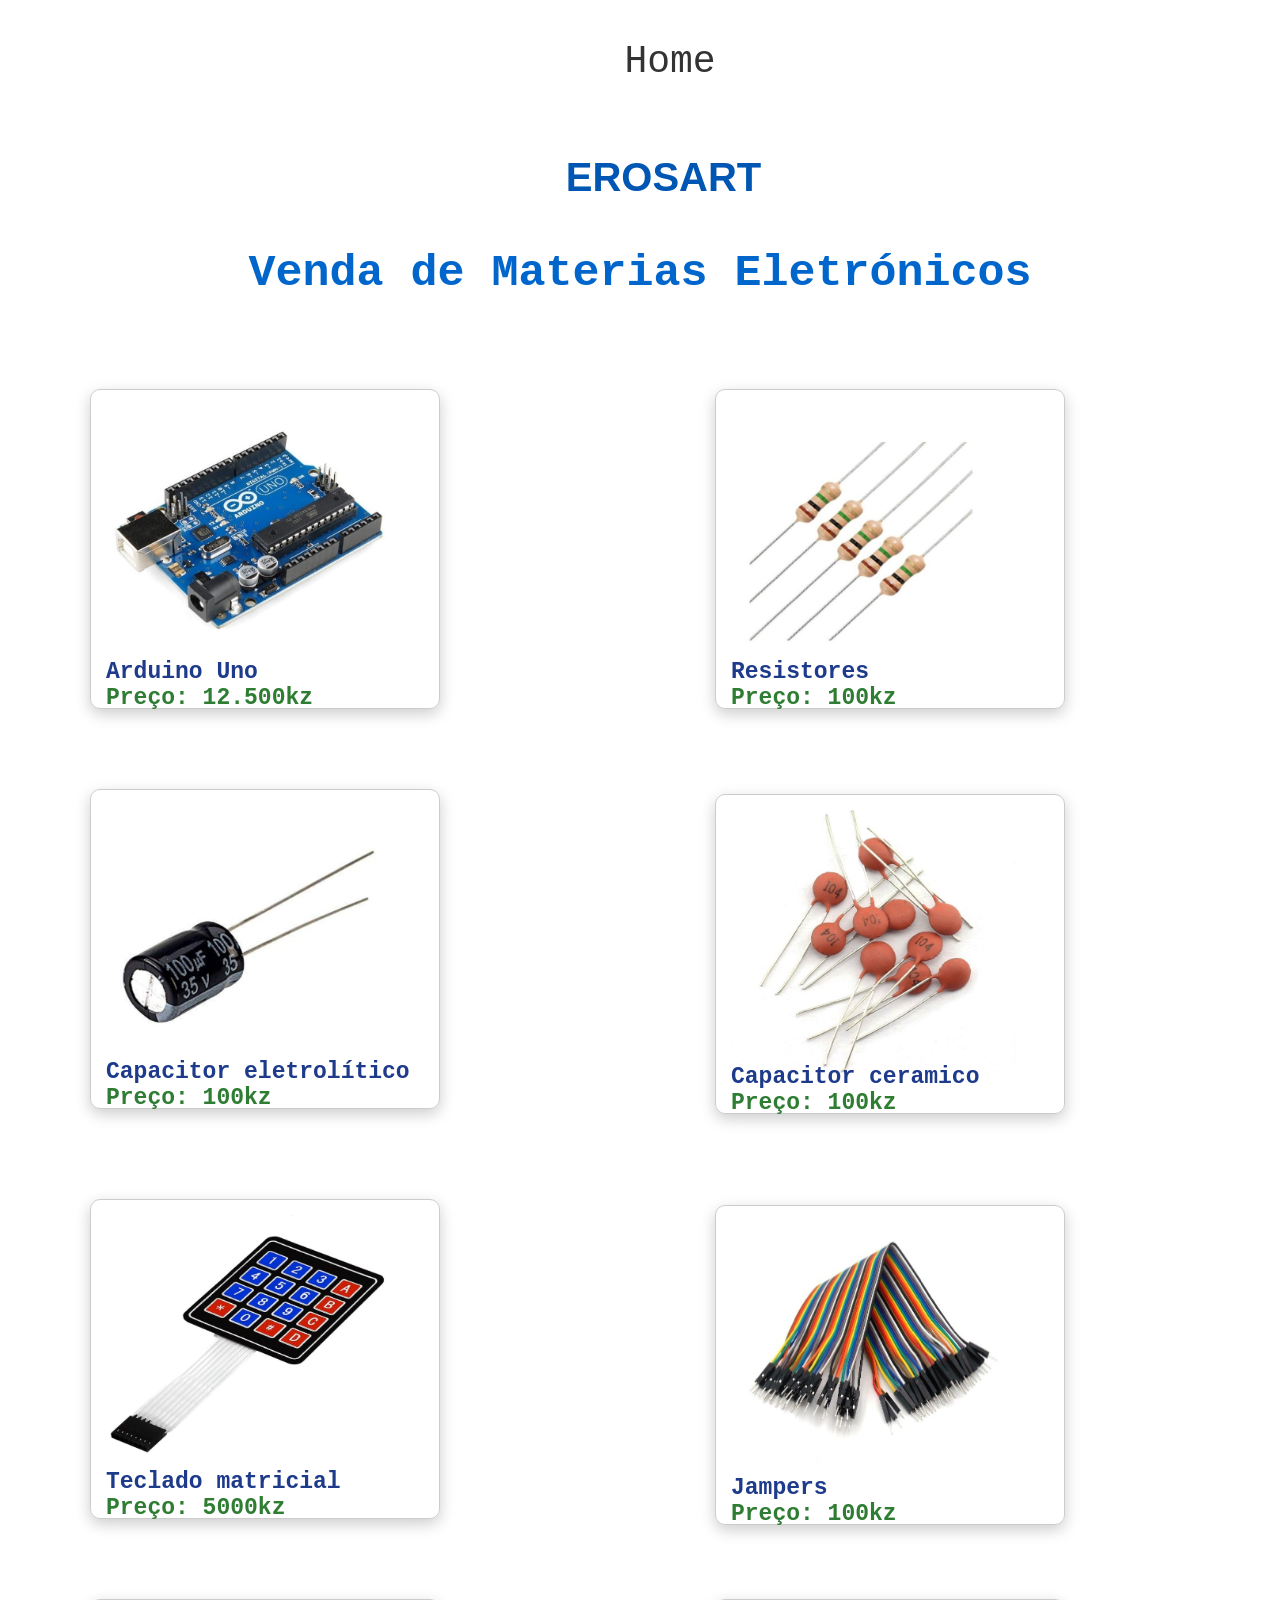
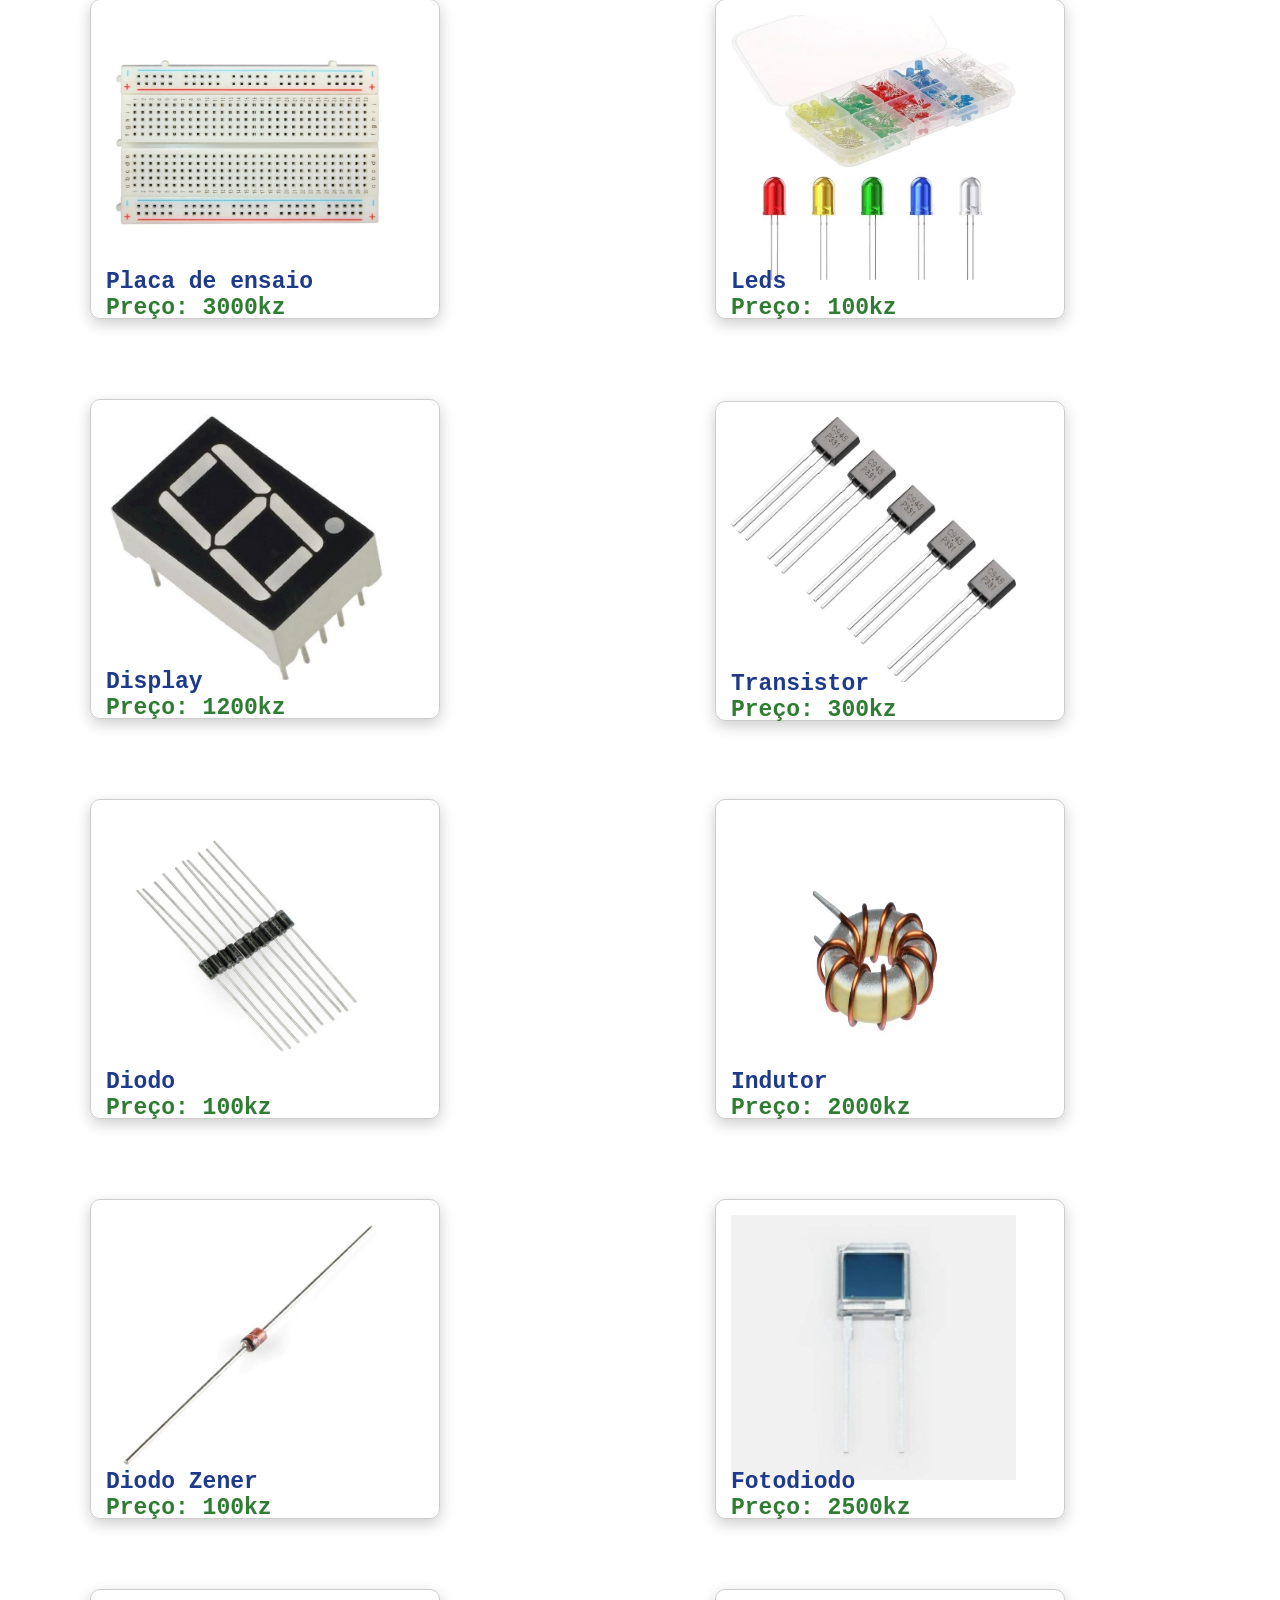
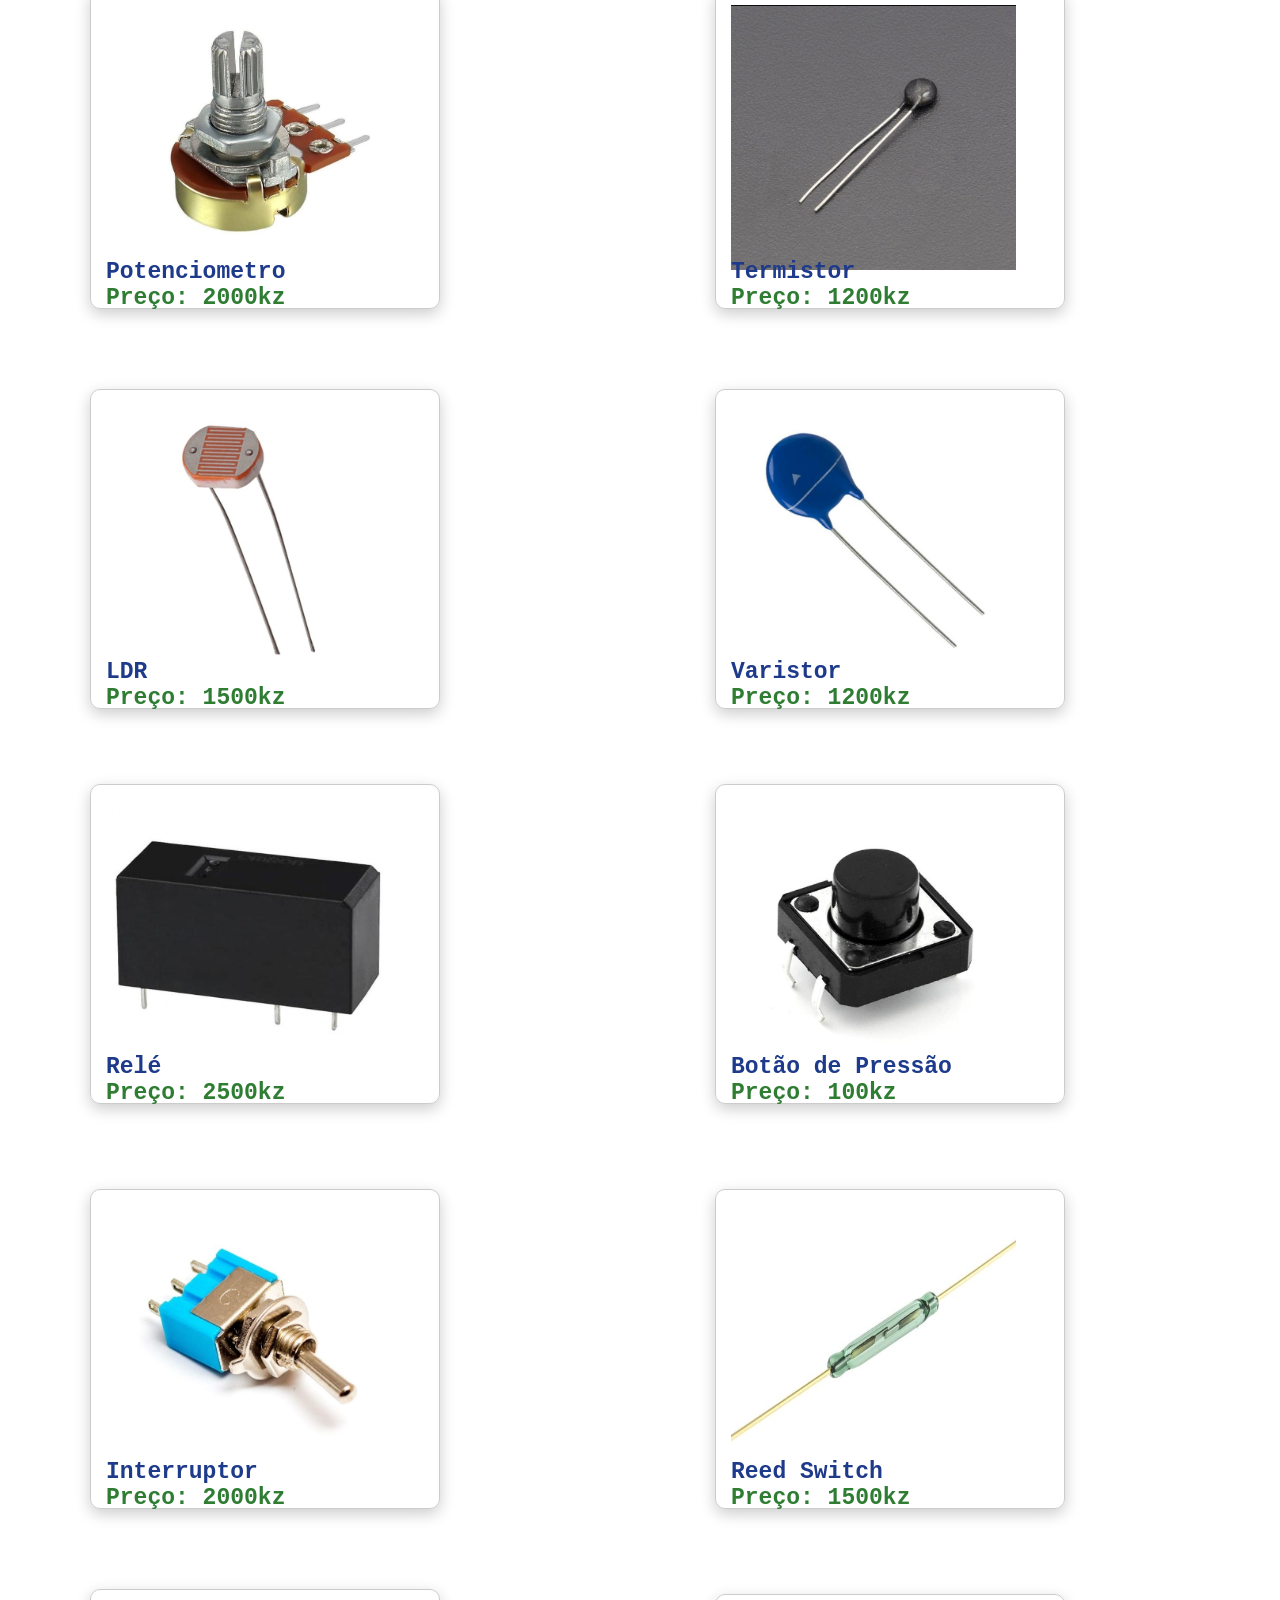
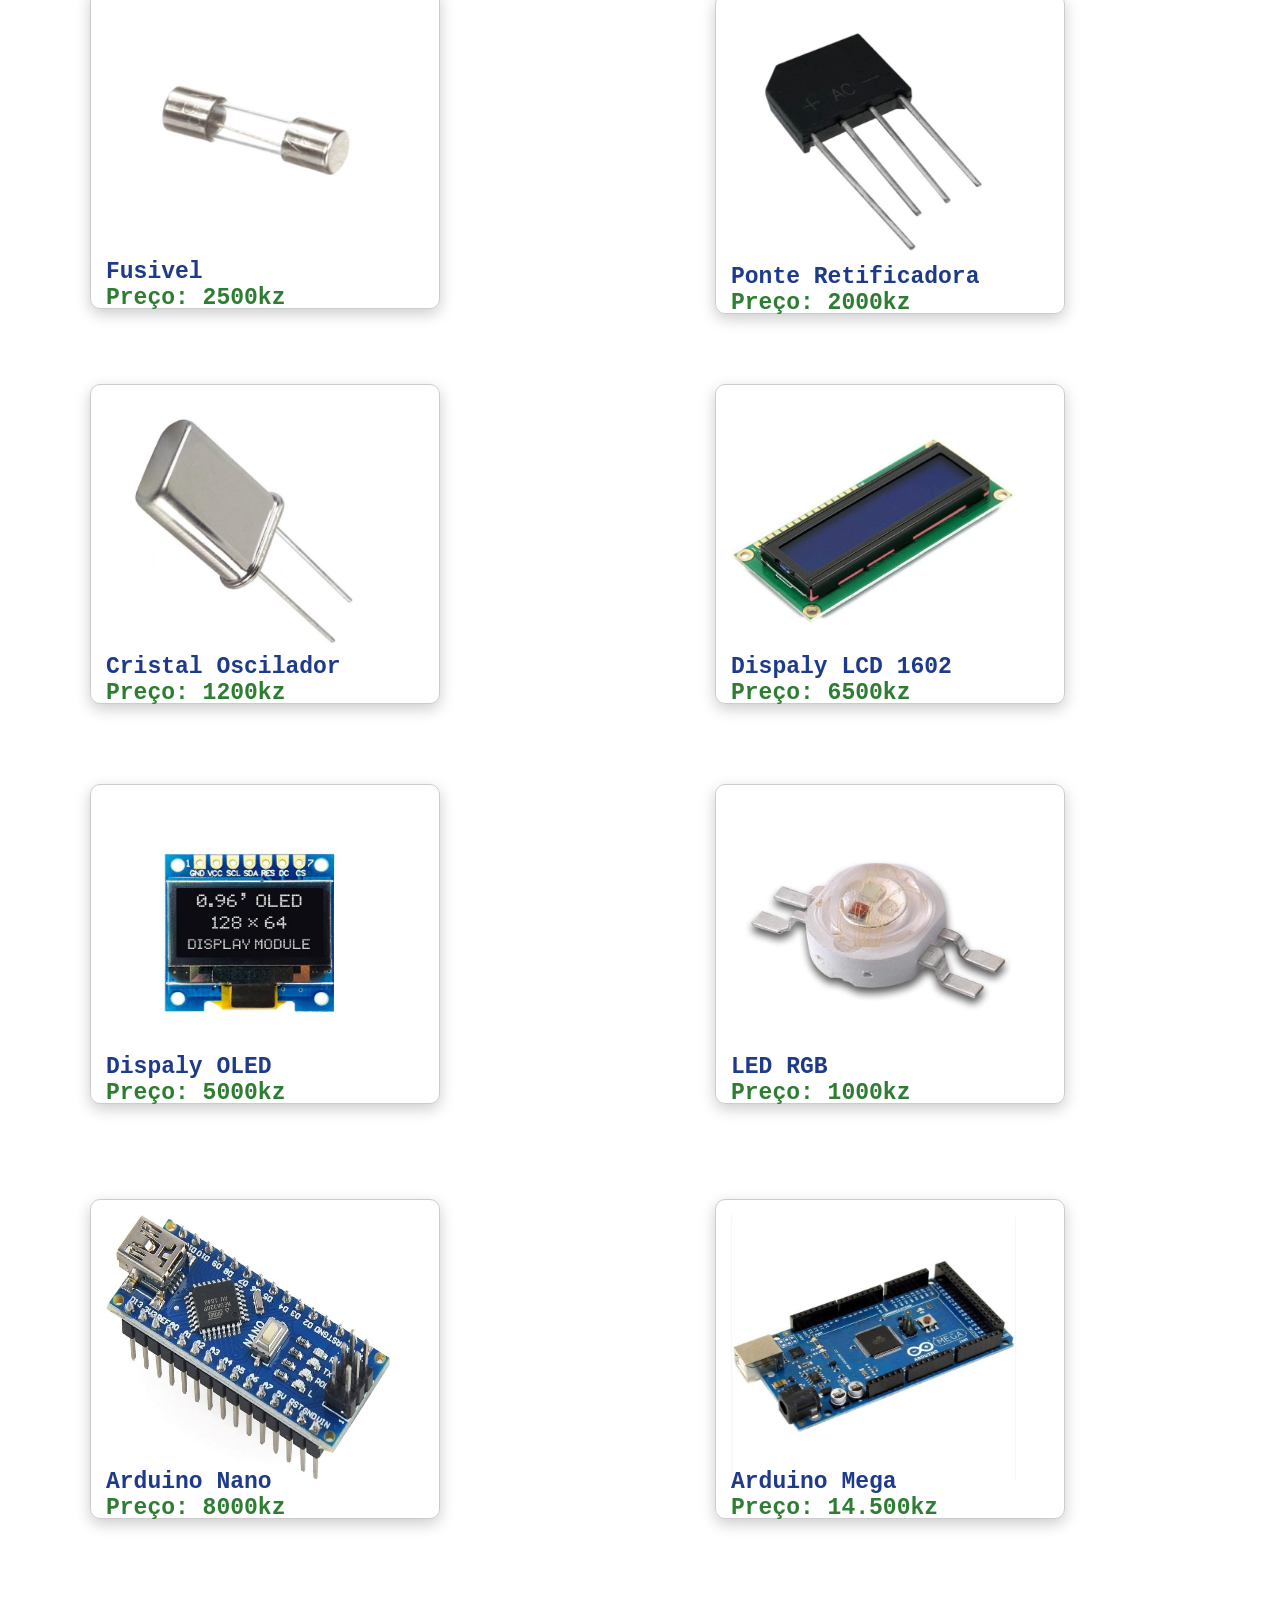
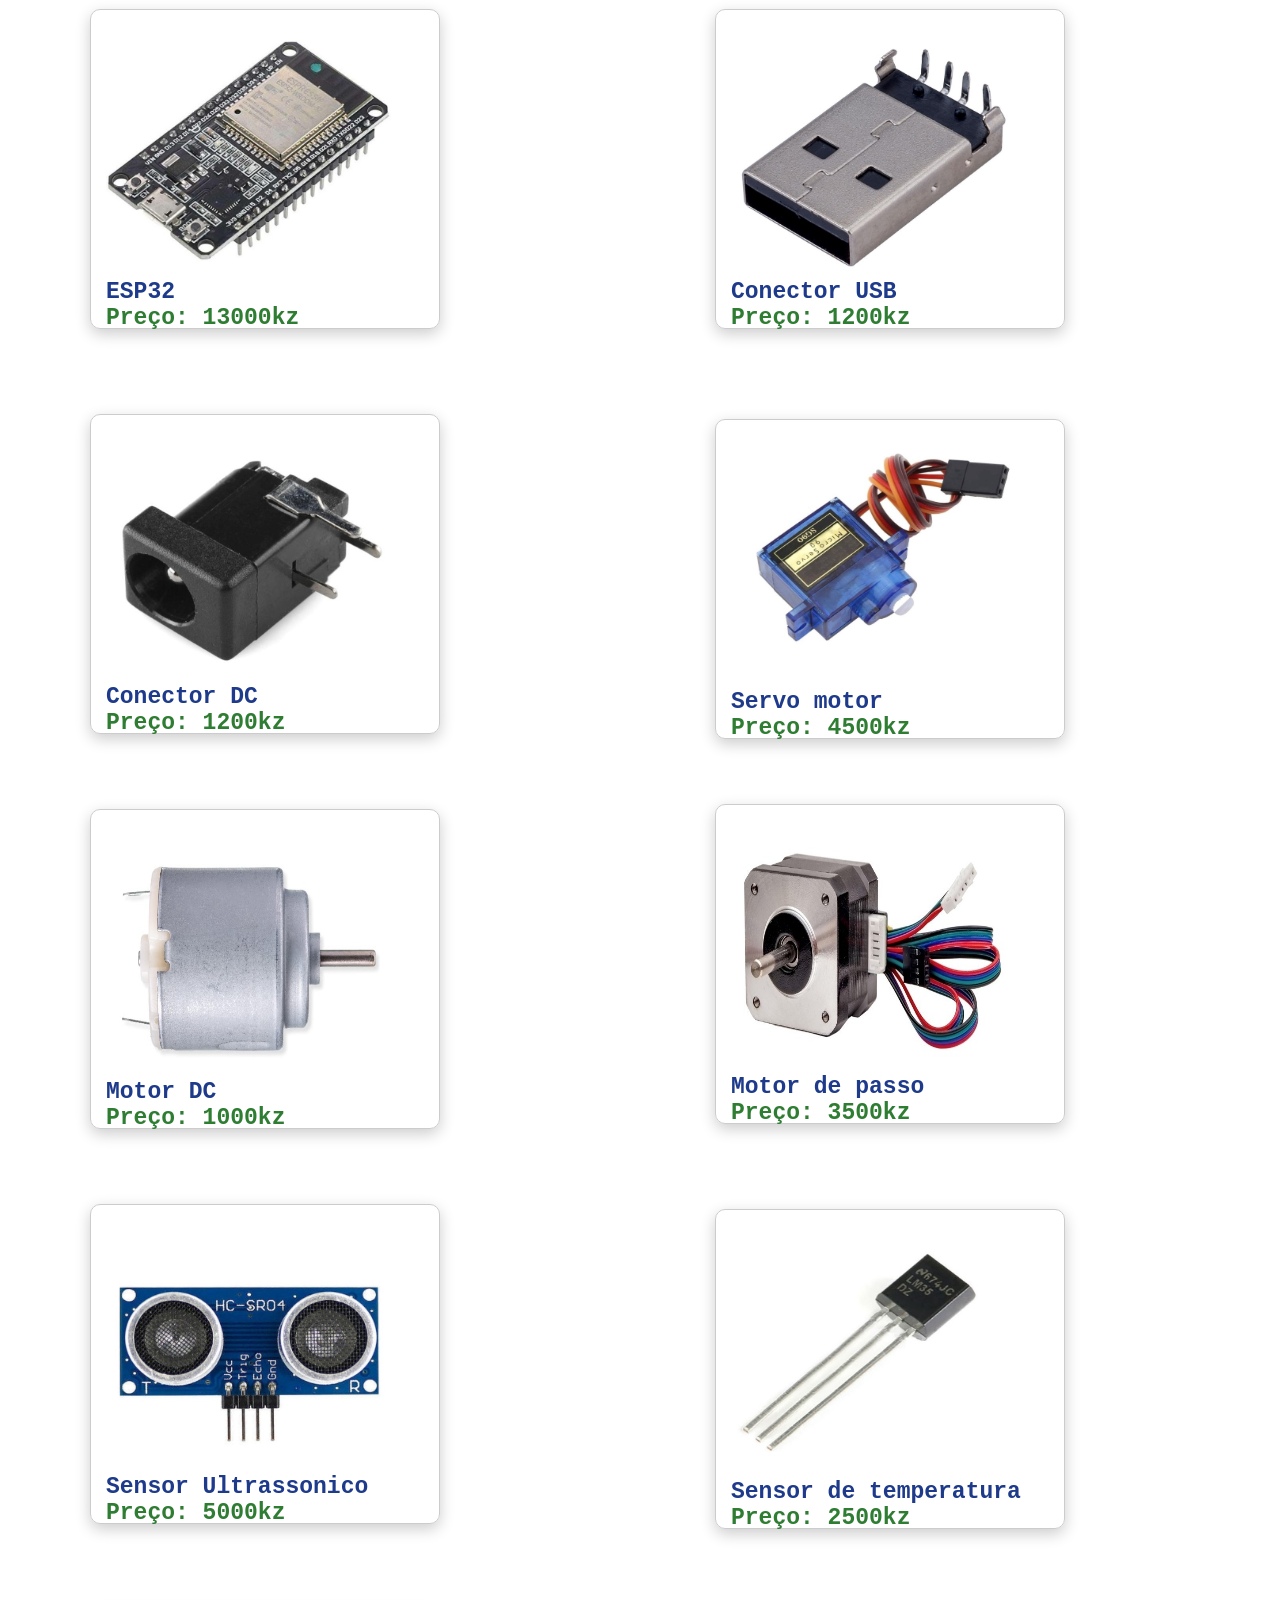
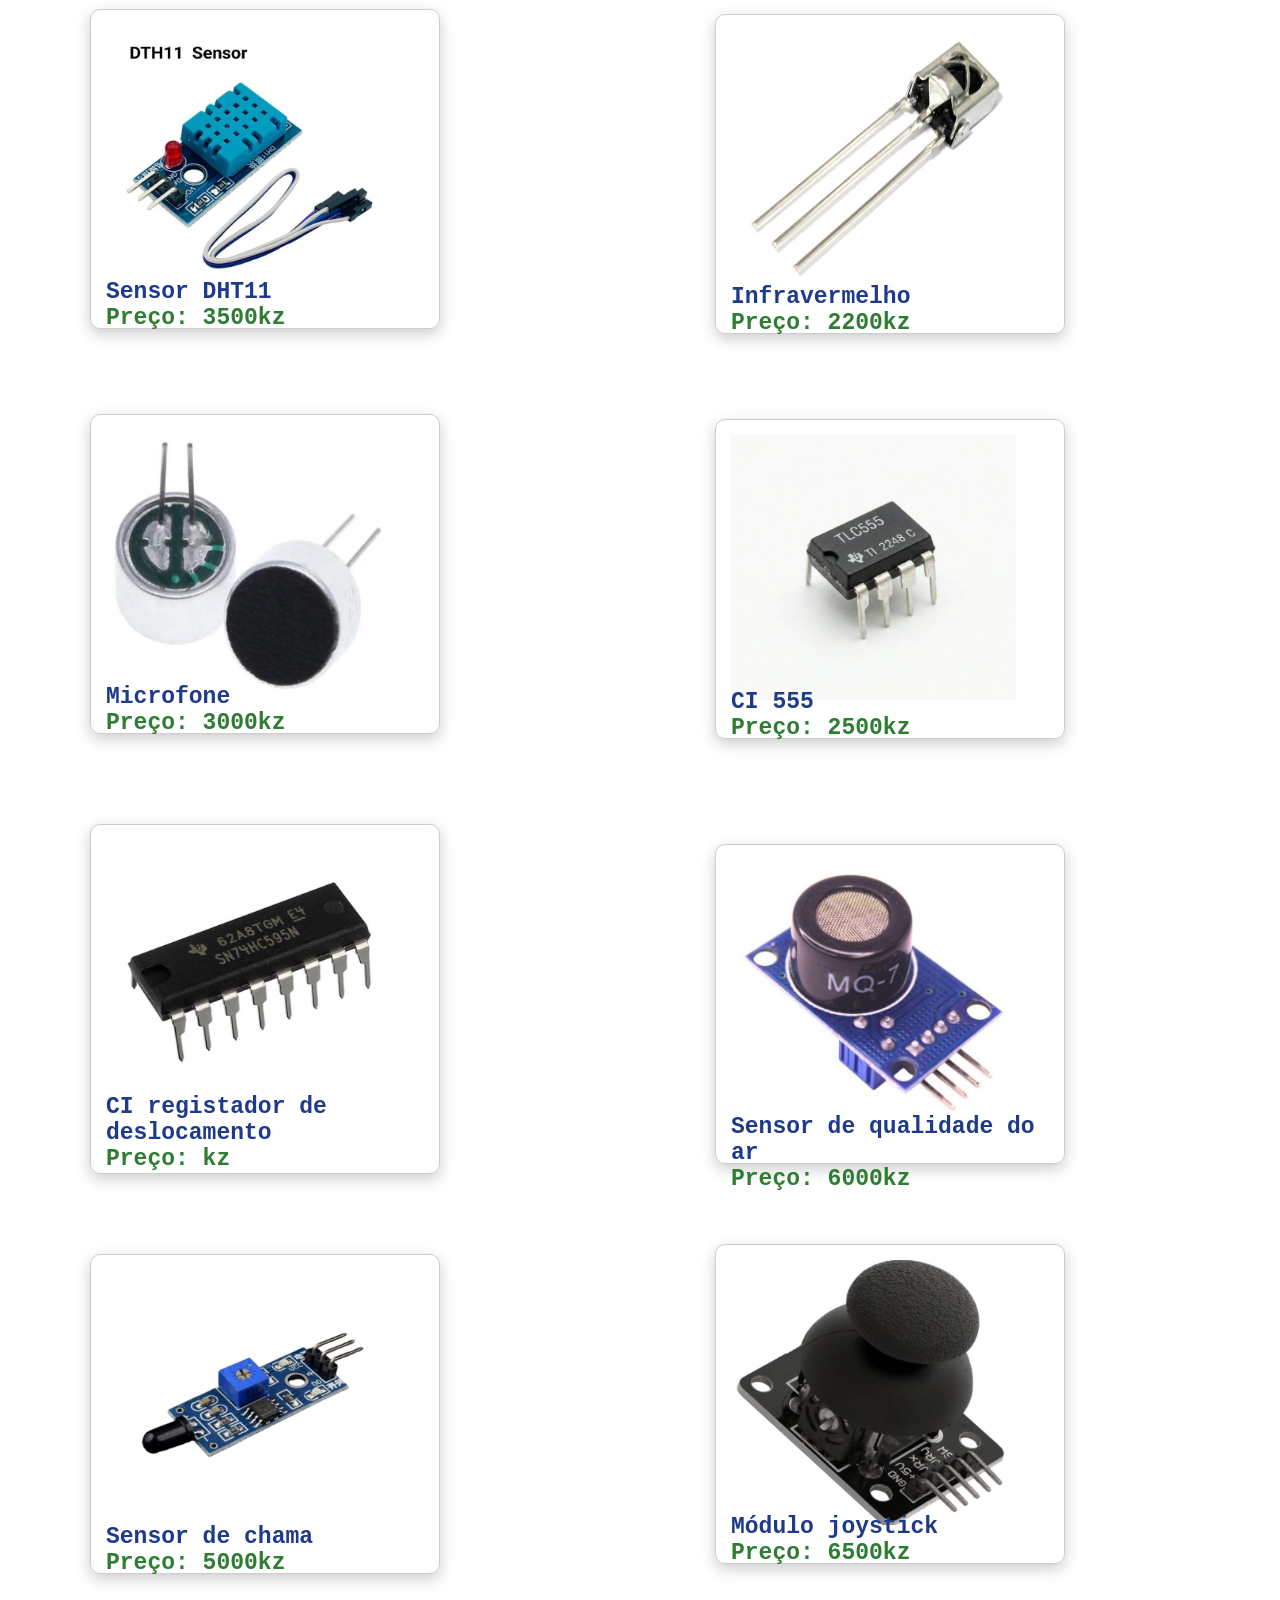
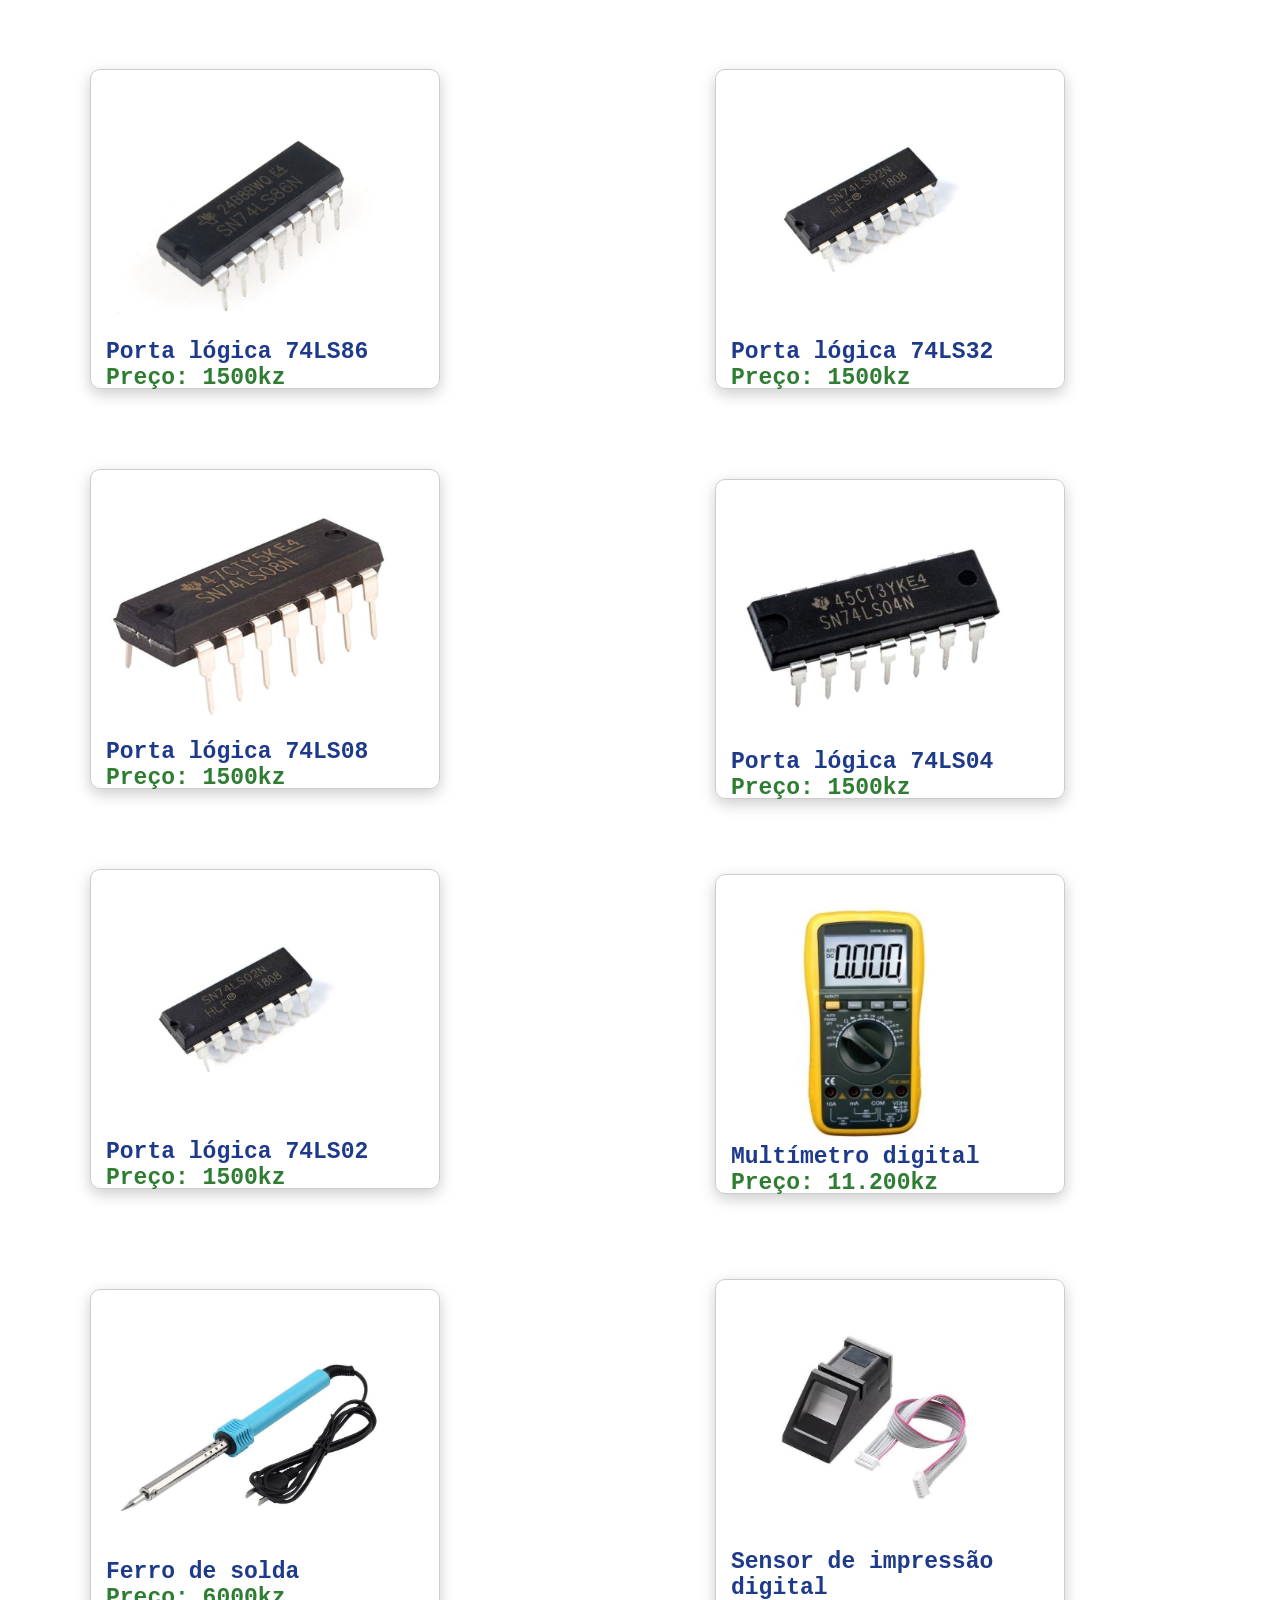
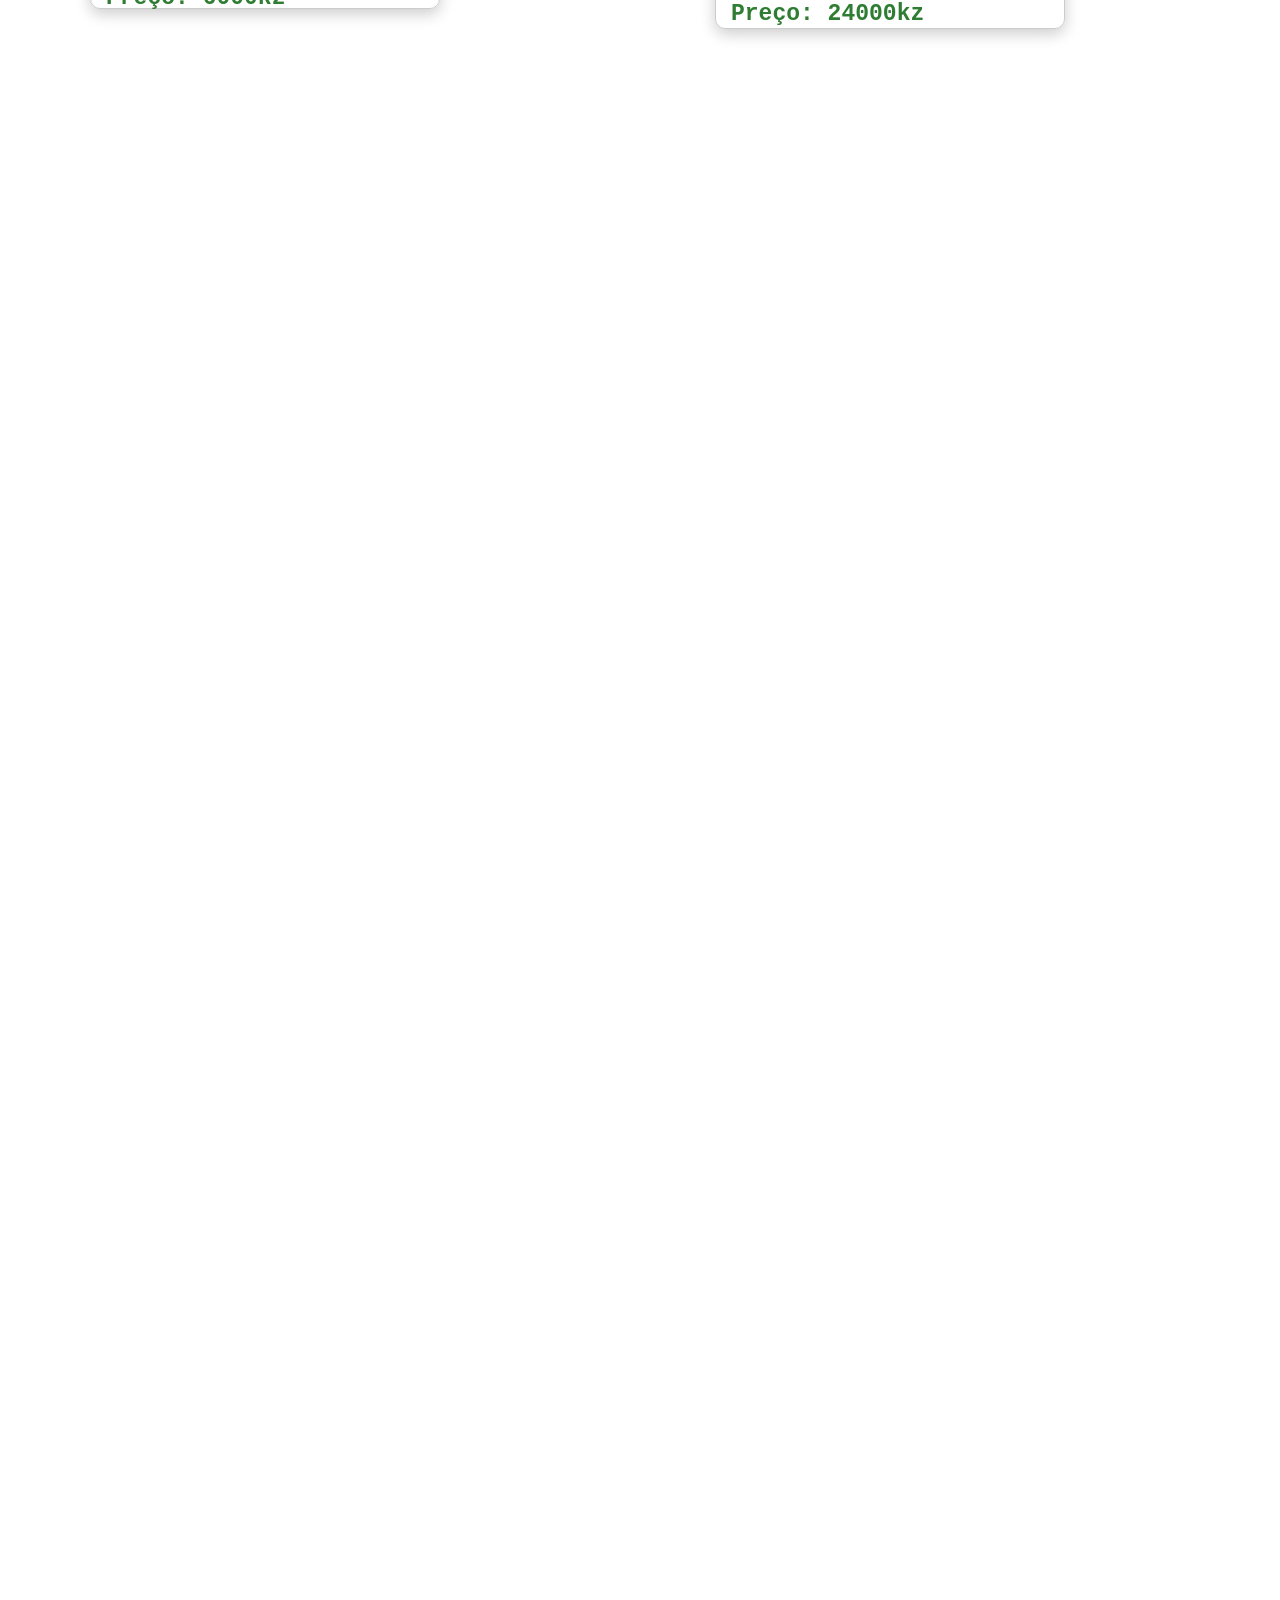
==== commit ce868cf2: "Add files via upload" ====
--- a/produtos.html
+++ b/produtos.html
@@ -32,248 +32,315 @@
 <div class="card3">
     <img class="imagem3" src="capacitor eletrolitico.jpg" alt="arduino">
     <h3 class="texto3">Capacitor eletrolítico</h3>
-    <p>Preço: 150kz</p>
+    <p>Preço: 100kz</p>
 </div>
 
 <div class="card4">
     <img class="imagem4" src="capacitor ceramico.jpg" alt="arduino">
     <h3 class="texto4">Capacitor ceramico</h3>
-    <p>Preço: 150kz</p>
+    <p>Preço: 100kz</p>
 </div>
 
 <div class="card5">
     <img class="imagem5" src="teclado.jpg" alt="teclado matricial">
     <h3 class="texto5">Teclado matricial</h3>
-    <p>Preço: 150kz</p>
+    <p>Preço: 5000kz</p>
 </div>
 
 <div class="card6">
     <img class="imagem6" src="jampers.jpg" alt="Jampers">
     <h3 class="texto6">Jampers</h3>
-    <p>Preço: 150kz</p>
+    <p>Preço: 100kz</p>
 </div>
 
 <div class="card7">
     <img class="imagem7" src="placa de ensaio.jpg" alt="placa de ensaio">
     <h3 class="texto7">Placa de ensaio</h3>
-    <p>Preço: 150kz</p>
+    <p>Preço: 3000kz</p>
 </div>
 
 <div class="card8">
     <img class="imagem8" src="leds.jpg" alt="leds">
     <h3 class="texto8">Leds</h3>
-    <p>Preço: 150kz</p>
+    <p>Preço: 100kz</p>
 </div>
 
 <div class="card9">
     <img class="imagem9" src="display.jpg" alt="display">
     <h3 class="texto9">Display</h3>
-    <p>Preço: 150kz</p>
+    <p>Preço: 1200kz</p>
 </div>
 
 <div class="card10">
     <img class="imagem10" src="transistores.jpg" alt="transistor">
     <h3 class="texto10">Transistor</h3>
-    <p>Preço: 150kz</p>
+    <p>Preço: 300kz</p>
 </div>
 
 <div class="card11">
     <img class="imagem11" src="diodo.jpg" alt="diodo">
     <h3 class="texto11">Diodo</h3>
-    <p>Preço: 150kz</p>
+    <p>Preço: 100kz</p>
 </div>
 
 <div class="card12">
     <img class="imagem12" src="indutor.jpg" alt="indutor">
     <h3 class="texto12">Indutor</h3>
-    <p>Preço: 150kz</p>
+    <p>Preço: 2000kz</p>
 </div>
 
 <div class="card13">
     <img class="imagem13" src="diodo zenner.jpg" alt="diodo zener">
     <h3 class="texto13">Diodo Zener</h3>
-    <p>Preço: 150kz</p>
+    <p>Preço: 100kz</p>
 </div>
 
 <div class="card14">
     <img class="imagem14" src="fotodiodo.jpg" alt="fotodiodo">
     <h3 class="texto14">Fotodiodo</h3>
-    <p>Preço: 150kz</p>
+    <p>Preço: 2500kz</p>
 </div>
 
 <div class="card15">
     <img class="imagem15" src="potenciometro.jpg" alt="potenciometro">
     <h3 class="texto15">Potenciometro</h3>
-    <p>Preço: 150kz</p>
+    <p>Preço: 2000kz</p>
 </div>
 
 <div class="card16">
     <img class="imagem16" src="termistor.jpg" alt="termistor">
     <h3 class="texto16">Termistor</h3>
-    <p>Preço: 150kz</p>
+    <p>Preço: 1200kz</p>
 </div>
 
 <div class="card17">
     <img class="imagem17" src="ldr.jpg" alt="ldr">
     <h3 class="texto17">LDR</h3>
-    <p>Preço: 150kz</p>
+    <p>Preço: 1500kz</p>
 </div>
 
 <div class="card18">
     <img class="imagem18" src="varistor.jpg" alt="varistor">
     <h3 class="texto18">Varistor</h3>
-    <p>Preço: 150kz</p>
+    <p>Preço: 1200kz</p>
 </div>
 
 <div class="card19">
     <img class="imagem19" src="rele.jpg" alt="relé">
     <h3 class="texto19">Relé</h3>
-    <p>Preço: 150kz</p>
+    <p>Preço: 2500kz</p>
 </div>
 
 <div class="card20">
     <img class="imagem20" src="botao.jpg" alt="botão de pressão">
     <h3 class="texto20">Botão de Pressão</h3>
-    <p>Preço: 150kz</p>
+    <p>Preço: 100kz</p>
 </div>
 
 <div class="card21">
     <img class="imagem21" src="interruptor.jpg" alt="interruptor">
     <h3 class="texto21">Interruptor</h3>
-    <p>Preço: 150kz</p>
+    <p>Preço: 2000kz</p>
 </div>
 
 <div class="card22">
     <img class="imagem22" src="red swicth.jpg" alt="reed switch">
     <h3 class="texto22">Reed Switch</h3>
-    <p>Preço: 150kz</p>
+    <p>Preço: 1500kz</p>
 </div>
 
 <div class="card23">
     <img class="imagem23" src="fusivel.jpg" alt="fusivel">
     <h3 class="texto23">Fusivel</h3>
-    <p>Preço: 150kz</p>
+    <p>Preço: 2500kz</p>
 </div>
 
 <div class="card24">
     <img class="imagem24" src="ponte retificadora.jpg" alt="ponte retificadora">
     <h3 class="texto24">Ponte Retificadora</h3>
-    <p>Preço: 150kz</p>
+    <p>Preço: 2000kz</p>
 </div>
 
 <div class="card25">
     <img class="imagem25" src="cristal oscilador.jpg" alt="cristal oscilador">
     <h3 class="texto25">Cristal Oscilador</h3>
-    <p>Preço: 150kz</p>
+    <p>Preço: 1200kz</p>
 </div>
 
 <div class="card26">
     <img class="imagem26" src="display lcd.jpg" alt="display lcd 1602">
     <h3 class="texto26">Dispaly LCD 1602</h3>
-    <p>Preço: 150kz</p>
+    <p>Preço: 6500kz</p>
 </div>
 
 <div class="card27">
     <img class="imagem27" src="display oled.jpg" alt="display oled">
     <h3 class="texto27">Dispaly OLED</h3>
-    <p>Preço: 150kz</p>
+    <p>Preço: 5000kz</p>
 </div>
 
 <div class="card28">
     <img class="imagem28" src="leds rgb.jpg" alt="led rgb">
     <h3 class="texto28">LED RGB</h3>
-    <p>Preço: 150kz</p>
+    <p>Preço: 1000kz</p>
 </div>
 
 <div class="card29">
     <img class="imagem29" src="arduino nano.jpg" alt="arduino nano">
     <h3 class="texto29">Arduino Nano</h3>
-    <p>Preço: 150kz</p>
+    <p>Preço: 8000kz</p>
 </div>
 
 <div class="card30">
     <img class="imagem30" src="arduino mega.jpg" alt="arduino mega">
     <h3 class="texto30">Arduino Mega</h3>
-    <p>Preço: 150kz</p>
+    <p>Preço: 14.500kz</p>
 </div>
 
 <div class="card31">
     <img class="imagem31" src="esp32.jpg" alt="esp32">
     <h3 class="texto31">ESP32</h3>
-    <p>Preço: 150kz</p>
+    <p>Preço: 13000kz</p>
 </div>
 
 <div class="card32">
     <img class="imagem32" src="conector usb.jpg" alt="conector usb">
     <h3 class="texto32">Conector USB</h3>
-    <p>Preço: 150kz</p>
+    <p>Preço: 1200kz</p>
 </div>
 
 <div class="card33">
     <img class="imagem33" src="conector dc.jpg" alt="conector dc">
     <h3 class="texto33">Conector DC</h3>
-    <p>Preço: 150kz</p>
+    <p>Preço: 1200kz</p>
 </div>
 
 <div class="card34">
     <img class="imagem34" src="servo motor.jpg" alt="servo motor">
     <h3 class="texto34">Servo motor</h3>
-    <p>Preço: 150kz</p>
+    <p>Preço: 4500kz</p>
 </div>
 
 <div class="card35">
     <img class="imagem35" src="motor dc.jpg" alt="motor dc">
     <h3 class="texto35">Motor DC</h3>
-    <p>Preço: 150kz</p>
+    <p>Preço: 1000kz</p>
 </div>
 
 <div class="card36">
     <img class="imagem36" src="motor de passo.jpg" alt="motor de passo">
     <h3 class="texto36">Motor de passo</h3>
-    <p>Preço: 150kz</p>
+    <p>Preço: 3500kz</p>
 </div>
 
 <div class="card37">
     <img class="imagem37" src="sensor ultrasonico.jpg" alt="sensor ultrassonico">
     <h3 class="texto37">Sensor Ultrassonico</h3>
-    <p>Preço: 150kz</p>
+    <p>Preço: 5000kz</p>
 </div>
 
 <div class="card38">
     <img class="imagem38" src="sensor de temperatura.jpg" alt="sensor de temperatura">
     <h3 class="texto38">Sensor de temperatura</h3>
-    <p>Preço: 150kz</p>
+    <p>Preço: 2500kz</p>
 </div>
 
 <div class="card39">
     <img class="imagem39" src="sensor dht11.jpg" alt="sensor dht11">
     <h3 class="texto39">Sensor DHT11</h3>
-    <p>Preço: 150kz</p>
+    <p>Preço: 3500kz</p>
 </div>
 
 <div class="card40">
     <img class="imagem40" src="infravermelho.jpg" alt="receptor infravermelho">
-    <h3 class="texto40">Receptor infravermelho</h3>
-    <p>Preço: 150kz</p>
+    <h3 class="texto40">Infravermelho</h3>
+    <p>Preço: 2200kz</p>
 </div>
 
 <div class="card41">
     <img class="imagem41" src="microfone.jpg" alt="microfone">
     <h3 class="texto41">Microfone</h3>
-    <p>Preço: 150kz</p>
+    <p>Preço: 3000kz</p>
 </div>
 
 <div class="card42">
     <img class="imagem42" src="ci 555.jpg" alt="ci 555">
     <h3 class="texto42">CI 555</h3>
-    <p>Preço: 150kz</p>
+    <p>Preço: 2500kz</p>
 </div>
 
 <div class="card43">
-    <img class="imagem43" src="registrador de deslocamento.jpg" alt="registador">
-    <h3 class="texto43">Registrador de deslocamento</h3>
-    <p>Preço: 150kz</p>
-</div>
+    <img class="imagem43" src="registrador de deslocamento.jpg" alt="ci registador de deslocamento">
+    <h3 class="texto43">CI registador de deslocamento</h3>
+    <p>Preço: kz</p>
+</div>
+
+<div class="card44">
+    <img class="imagem43" src="sensor de qualidade do ar.jpg" alt="sensor de qualidade do ar">
+    <h3 class="texto42">Sensor de qualidade do ar</h3>
+    <p>Preço: 6000kz</p>
+</div>
+
+<div class="card45">
+    <img class="imagem46" src="sensor de chama.jpg" alt="sensor de chama">
+    <h3 class="texto42">Sensor de chama</h3>
+    <p>Preço: 5000kz</p>
+</div>
+
+<div class="card46">
+    <img class="imagem43" src="joystich.jpg" alt="joystick">
+    <h3 class="texto42">Módulo joystick</h3>
+    <p>Preço: 6500kz</p>
+</div>
+
+<div class="card47">
+    <img class="imagem43" src="porta lógica.jpg" alt="porta lógica">
+    <h3 class="texto42">Porta lógica 74LS86</h3>
+    <p>Preço: 1500kz</p>
+</div>
+
+<div class="card48">
+    <img class="imagem43" src="porta lógica (3).jpg" alt="porta lógica">
+    <h3 class="texto42">Porta lógica 74LS32</h3>
+    <p>Preço: 1500kz</p>
+</div>
+
+<div class="card49">
+    <img class="imagem43" src="porta lógica (5).jpg" alt="porta lógica">
+    <h3 class="texto42">Porta lógica 74LS08</h3>
+    <p>Preço: 1500kz</p>
+</div>
+
+<div class="card50">
+    <img class="imagem43" src="porta lógica (4).jpg" alt="porta lógica">
+    <h3 class="texto42">Porta lógica 74LS04</h3>
+    <p>Preço: 1500kz</p>
+</div>
+
+<div class="card51">
+    <img class="imagem43" src="porta lógica (3).jpg" alt="porta lógica">
+    <h3 class="texto42">Porta lógica 74LS02</h3>
+    <p>Preço: 1500kz</p>
+</div>
+
+<div class="card52">
+    <img class="imagem43" src="multimetro.jpg" alt="multimetro">
+    <h3 class="texto42">Multímetro digital</h3>
+    <p>Preço: 11.200kz</p>
+</div>
+
+<div class="card53">
+    <img class="imagem43" src="ferro de solda.jpg" alt="ferro de solda">
+    <h3 class="texto42">Ferro de solda</h3>
+    <p>Preço: 6000kz</p>
+</div>
+
+<div class="card54">
+    <img class="imagem43" src="sensor biometrico.jpg" alt="sensor biometrico">
+    <h3 class="texto42">Sensor de impressão digital</h3>
+    <p>Preço: 24000kz</p>
+</div>
+
 
 </body>
 </html>
--- a/style.css
+++ b/style.css
@@ -3,6 +3,41 @@
     padding: 0;
     box-sizing: border-box;
     font-family: monospace;
+}
+
+.caixaMateriais{
+    width: 400px;
+    max-height: 220px;
+    overflow-y: auto;
+    margin: 20px;
+    padding: 15px;
+    border: 2px solid #00bcd4;
+    border-radius: 10px;
+    background: white;
+    box-sizing: border-box;
+    margin: auto;
+}
+
+.caixaMateriais h3{
+    margin: 5px 0 15px;
+    font-size: 35px;
+}
+
+.listaMateriais{
+    width: 100%;
+}
+
+.itemMaterial{
+    padding: 10px;
+    margin-bottom: 10px;
+    border:  1px solid #ccc;
+    border-radius: 8px;
+    background: #f5f5f5;
+    font-size: 35px;
+}
+
+.total{
+    text-align: right;
 }
 
 .primeiro{
@@ -42,7 +77,7 @@
     bottom: auto;
     width: 80%;
     max-width: none;
-    height: 1100px;
+    height: 1500px;
     min-height: 0;
     margin: 50px auto 50px;
     padding: 20px 15px;
@@ -116,6 +151,7 @@
     text-align: center;
     margin: 100px;
     font-size: 25px;
+    padding-top: -20px;
 }
 
 .representar{
@@ -128,7 +164,7 @@
     
 }
 
-button{
+.but{
     margin: auto;
     display: block;
     width: 200px;
@@ -140,6 +176,21 @@
     background-color: blue;
 }
 
+.bot{
+    margin: auto;
+    display: block;
+    width: 200px;
+    height: 74px;
+    font-size: 18px;
+    color: white;
+    border-radius: 20px;
+    border: 1px solid #999;
+    background-color: blue;
+    margin-top: 100px;
+}
+
+
+
 .empresa{
     position: relative;
     padding: 18px;
@@ -1426,3 +1477,329 @@
     font-weight: bold;
     font-size: 23px;
 }
+
+.card44{
+    position: relative;
+    width: 350px;
+    height: 320px;
+    border: 1px solid #ccc;
+    border-radius: 10px;
+    box-shadow: 0 5px 15px rgba(0, 0, 0, 0.2);
+    left: 250px;
+    padding: 15px;
+    margin: auto;
+    bottom: 9205px;
+}
+
+.card44 img {
+    width: 285px;
+    height: 265px;
+}
+
+.card44 h3{
+    margin-top: -15px;
+    color: #1e3a8a;
+    font-size: 23px;
+}
+
+.card44 p{
+    color: #2e7d32;
+    font-weight: bold;
+    font-size: 23px;
+}
+
+.card45{
+    position: relative;
+    width: 350px;
+    height: 320px;
+    border: 1px solid #ccc;
+    border-radius: 10px;
+    box-shadow: 0 5px 15px rgba(0, 0, 0, 0.2);
+    padding: 15px;
+    margin: 90px;
+    bottom: 9205px;
+}
+
+.card45 img {
+    width: 285px;
+    height: 265px;
+}
+
+.card45 h3{
+    margin-top: -15px;
+    color: #1e3a8a;
+    font-size: 23px;
+}
+
+.card45 p{
+    color: #2e7d32;
+    font-weight: bold;
+    font-size: 23px;
+}
+
+.card46{
+    position: relative;
+    width: 350px;
+    height: 320px;
+    border: 1px solid #ccc;
+    border-radius: 10px;
+    box-shadow: 0 5px 15px rgba(0, 0, 0, 0.2);
+    left: 250px;
+    padding: 15px;
+    margin: auto;
+    bottom: 9625px;
+}
+
+.card46 img {
+    width: 285px;
+    height: 265px;
+}
+
+.card46 h3{
+    margin-top: -15px;
+    color: #1e3a8a;
+    font-size: 23px;
+}
+
+.card46 p{
+    color: #2e7d32;
+    font-weight: bold;
+    font-size: 23px;
+}
+
+.card47{
+    position: relative;
+    width: 350px;
+    height: 320px;
+    border: 1px solid #ccc;
+    border-radius: 10px;
+    box-shadow: 0 5px 15px rgba(0, 0, 0, 0.2);
+    padding: 15px;
+    margin: 90px;
+    bottom: 9610px;
+}
+
+.card47 img {
+    width: 285px;
+    height: 265px;
+}
+
+.card47 h3{
+    margin-top: -15px;
+    color: #1e3a8a;
+    font-size: 23px;
+}
+
+.card47 p{
+    color: #2e7d32;
+    font-weight: bold;
+    font-size: 23px;
+}
+
+.card48{
+    position: relative;
+    width: 350px;
+    height: 320px;
+    border: 1px solid #ccc;
+    border-radius: 10px;
+    box-shadow: 0 5px 15px rgba(0, 0, 0, 0.2);
+    left: 250px;
+    padding: 15px;
+    margin: auto;
+    bottom: 10020px;
+}
+
+.card48 img {
+    width: 285px;
+    height: 265px;
+}
+
+.card48 h3{
+    margin-top: -15px;
+    color: #1e3a8a;
+    font-size: 23px;
+}
+
+.card48 p{
+    color: #2e7d32;
+    font-weight: bold;
+    font-size: 23px;
+}
+
+.card49{
+    position: relative;
+    width: 350px;
+    height: 320px;
+    border: 1px solid #ccc;
+    border-radius: 10px;
+    box-shadow: 0 5px 15px rgba(0, 0, 0, 0.2);
+    padding: 15px;
+    margin: 90px;
+    bottom: 10030px;
+}
+
+.card49 img {
+    width: 285px;
+    height: 265px;
+}
+
+.card49 h3{
+    margin-top: -15px;
+    color: #1e3a8a;
+    font-size: 23px;
+}
+
+.card49 p{
+    color: #2e7d32;
+    font-weight: bold;
+    font-size: 23px;
+}
+
+.card50{
+    position: relative;
+    width: 350px;
+    height: 320px;
+    border: 1px solid #ccc;
+    border-radius: 10px;
+    box-shadow: 0 5px 15px rgba(0, 0, 0, 0.2);
+    left: 250px;
+    padding: 15px;
+    margin: auto;
+    bottom: 10430px;
+}
+
+.card50 img {
+    width: 285px;
+    height: 265px;
+}
+
+.card50 h3{
+    margin-top: -15px;
+    color: #1e3a8a;
+    font-size: 23px;
+}
+
+.card50 p{
+    color: #2e7d32;
+    font-weight: bold;
+    font-size: 23px;
+}
+
+.card51{
+    position: relative;
+    width: 350px;
+    height: 320px;
+    border: 1px solid #ccc;
+    border-radius: 10px;
+    box-shadow: 0 5px 15px rgba(0, 0, 0, 0.2);
+    padding: 15px;
+    margin: 90px;
+    bottom: 10450px;
+}
+
+.card51 img {
+    width: 285px;
+    height: 265px;
+}
+
+.card51 h3{
+    margin-top: -15px;
+    color: #1e3a8a;
+    font-size: 23px;
+}
+
+.card51 p{
+    color: #2e7d32;
+    font-weight: bold;
+    font-size: 23px;
+}
+
+.card52{
+    position: relative;
+    width: 350px;
+    height: 320px;
+    border: 1px solid #ccc;
+    border-radius: 10px;
+    box-shadow: 0 5px 15px rgba(0, 0, 0, 0.2);
+    left: 250px;
+    padding: 15px;
+    margin: auto;
+    bottom: 10855px;
+}
+
+.card52 img {
+    width: 285px;
+    height: 265px;
+}
+
+.card52 h3{
+    margin-top: -15px;
+    color: #1e3a8a;
+    font-size: 23px;
+}
+
+.card52 p{
+    color: #2e7d32;
+    font-weight: bold;
+    font-size: 23px;
+}
+
+.card53{
+    position: relative;
+    width: 350px;
+    height: 320px;
+    border: 1px solid #ccc;
+    border-radius: 10px;
+    box-shadow: 0 5px 15px rgba(0, 0, 0, 0.2);
+    padding: 15px;
+    margin: 90px;
+    bottom: 10850px;
+}
+
+.card53 img {
+    width: 285px;
+    height: 265px;
+}
+
+.card53 h3{
+    margin-top: -15px;
+    color: #1e3a8a;
+    font-size: 23px;
+}
+
+.card53 p{
+    color: #2e7d32;
+    font-weight: bold;
+    font-size: 23px;
+}
+
+.card54{
+    position: relative;
+    width: 350px;
+    height: 350px;
+    border: 1px solid #ccc;
+    border-radius: 10px;
+    box-shadow: 0 5px 15px rgba(0, 0, 0, 0.2);
+    left: 250px;
+    padding: 15px;
+    margin: auto;
+    bottom: 11270px;
+}
+
+.card54 img {
+    width: 285px;
+    height: 265px;
+}
+
+.card54 h3{
+    margin-top: -15px;
+    color: #1e3a8a;
+    font-size: 23px;
+}
+
+.card54 p{
+    color: #2e7d32;
+    font-weight: bold;
+    font-size: 23px;
+    margin-bottom: 50px;
+}
